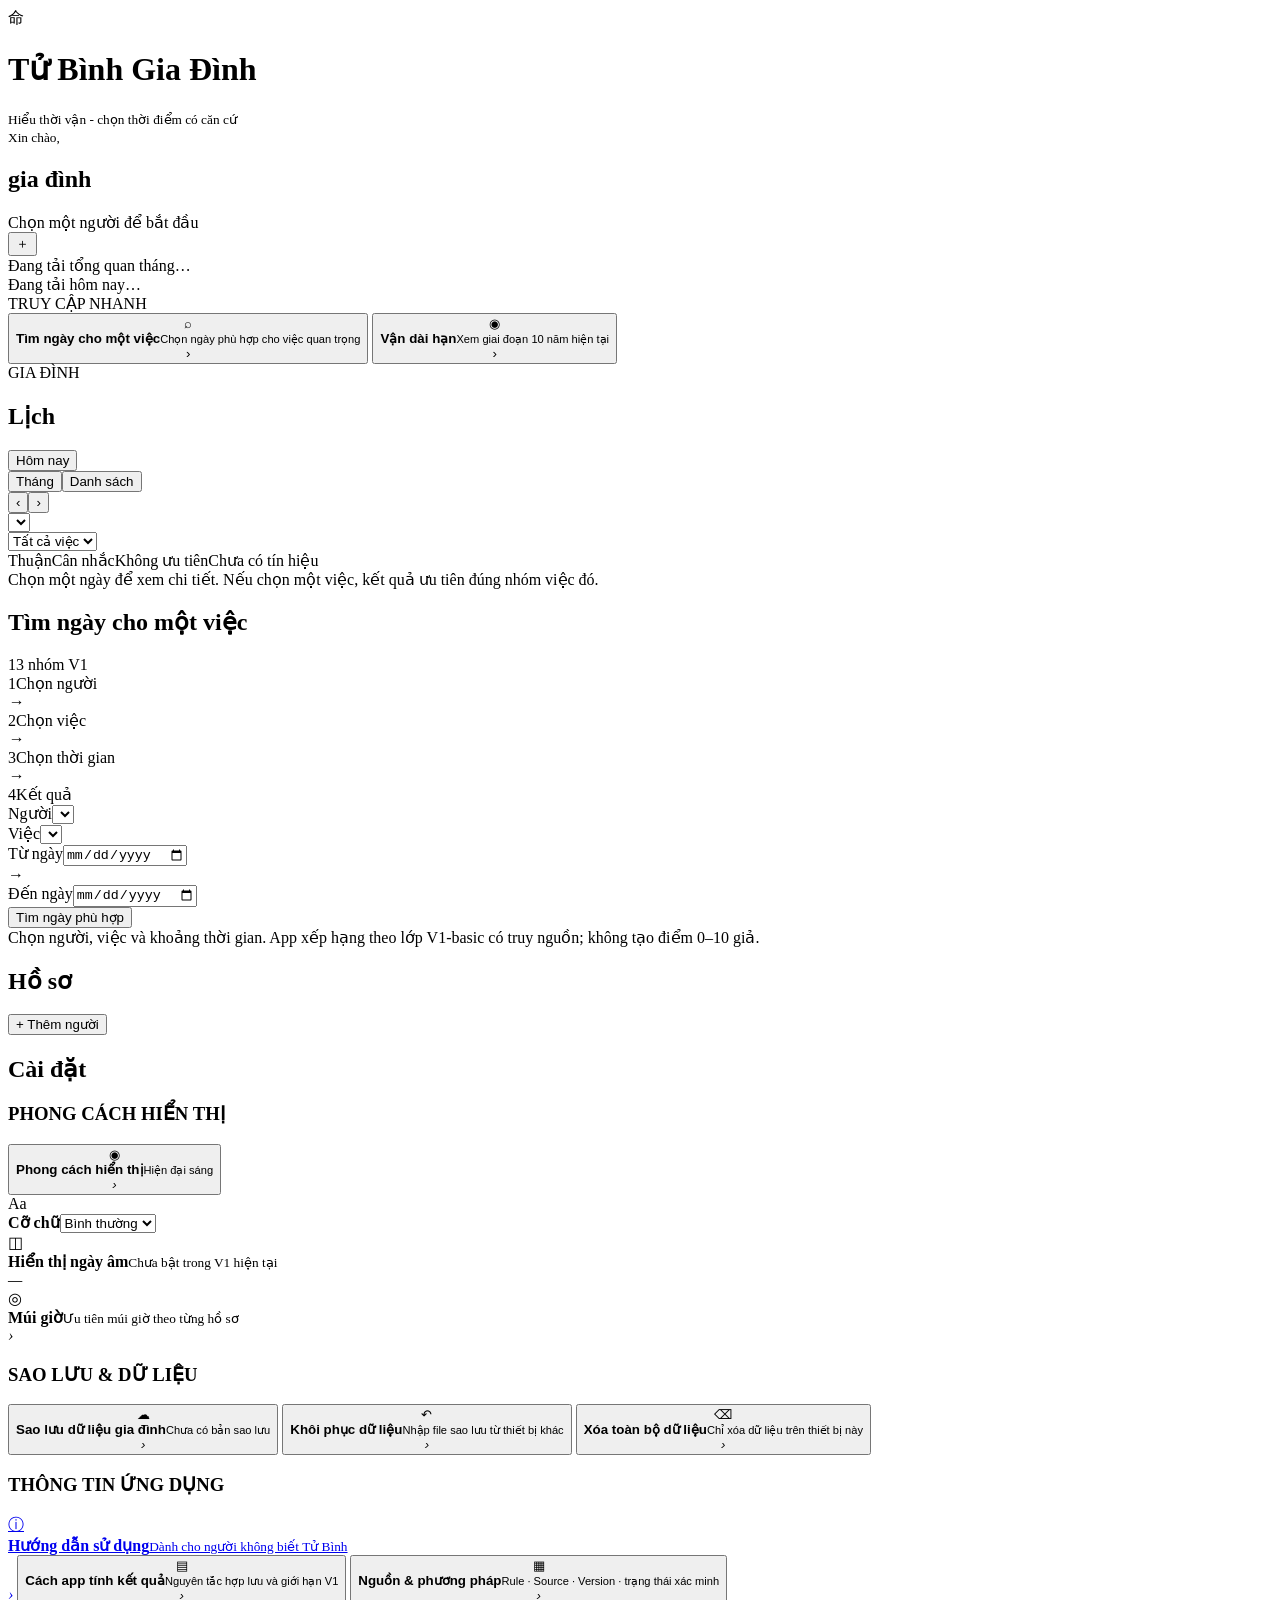
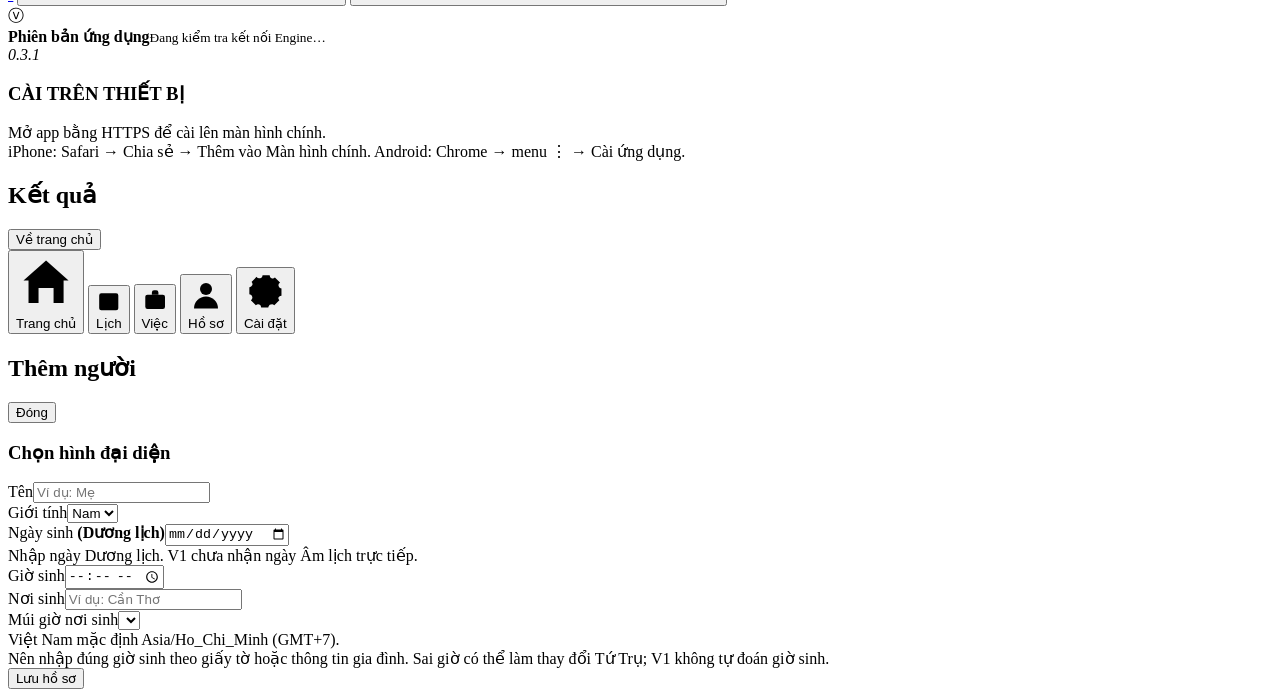
==== giao_dien/index.html @ 6bf53f53 "0.3.1 Meaningful Decision Layer" ====
<!doctype html>
<html lang="vi">
<head>
  <meta charset="utf-8">
  <meta name="viewport" content="width=device-width,initial-scale=1,viewport-fit=cover">
  <meta name="theme-color" content="#0f766e">
  <meta name="apple-mobile-web-app-capable" content="yes">
  <meta name="apple-mobile-web-app-status-bar-style" content="default">
  <meta name="apple-mobile-web-app-title" content="Tử Bình Gia Đình">
  <title>Tử Bình Gia Đình - V1</title>
  <link rel="manifest" href="/manifest.webmanifest">
  <link rel="apple-touch-icon" href="/icon-192.png">
  <link rel="stylesheet" href="/static/app.css?v=0.3.1">
</head>
<body>
<div class="app">
<header class="topbar"><div class="brand"><div class="brand-mark">命</div><div><h1>Tử Bình Gia Đình</h1><small>Hiểu thời vận - chọn thời điểm có căn cứ</small></div></div></header>
<main>

<!-- 1. TRANG CHỦ — Bố cục B đã chốt -->
<section id="screen-home" class="screen active home-b">
  <div class="home-welcome">
    <div id="home-avatar" class="home-avatar"></div>
    <div class="grow"><small>Xin chào,</small><h2 id="home-title">gia đình</h2><div id="home-cycle" class="home-cycle">Chọn một người để bắt đầu</div></div>
    <button class="icon-btn" aria-label="Thêm người" onclick="openAddProfile()">＋</button>
  </div>

  <div id="home-month-summary" class="home-summary-card month-card loading-card">Đang tải tổng quan tháng…</div>
  <div id="home-today-summary" class="home-today-card loading-card">Đang tải hôm nay…</div>

  <div class="quick-section">
    <div class="section-mini-title">TRUY CẬP NHANH</div>
    <div class="quick-grid">
      <button class="quick-card" onclick="navTo('work')"><span class="quick-icon">⌕</span><div><b>Tìm ngày cho một việc</b><small>Chọn ngày phù hợp cho việc quan trọng</small></div><span>›</span></button>
      <button class="quick-card" onclick="openQuestion('long')"><span class="quick-icon">◉</span><div><b>Vận dài hạn</b><small>Xem giai đoạn 10 năm hiện tại</small></div><span>›</span></button>
    </div>
  </div>

  <div class="family-strip-card"><div class="section-mini-title">GIA ĐÌNH</div><div id="home-family-strip" class="family-strip"></div></div>
  <div id="status-banner" class="home-trust"></div>
</section>

<!-- 4. LỊCH — Bố cục B đã chốt -->
<section id="screen-calendar" class="screen calendar-b">
  <div class="section-title"><h2>Lịch</h2><button class="btn secondary small" onclick="goTodayCalendar()">Hôm nay</button></div>
  <div class="card calendar-shell">
    <div class="calendar-view-tabs"><button id="cal-tab-month" class="active" onclick="setCalendarView('month')">Tháng</button><button id="cal-tab-list" onclick="setCalendarView('list')">Danh sách</button></div>
    <div class="calendar-head"><button class="plain-arrow" onclick="moveMonth(-1)">‹</button><b id="cal-title"></b><button class="plain-arrow" onclick="moveMonth(1)">›</button></div>
    <div class="calendar-filters compact">
      <div><select id="calendar-profile" onchange="selectProfileFrom('calendar-profile')"></select></div>
      <div><select id="calendar-work" onchange="renderCalendar()"><option value="">Tất cả việc</option></select></div>
    </div>
    <div id="calendar-month-view">
      <div class="calendar-grid" id="calendar-grid"></div>
      <div class="calendar-legend"><span><i class="dot good"></i>Thuận</span><span><i class="dot warn"></i>Cân nhắc</span><span><i class="dot bad"></i>Không ưu tiên</span><span><i class="dot neutral"></i>Chưa có tín hiệu</span></div>
    </div>
    <div id="calendar-list-view" class="calendar-list-view" hidden></div>
  </div>
  <div id="calendar-detail" class="card calendar-detail-b"><div class="muted">Chọn một ngày để xem chi tiết. Nếu chọn một việc, kết quả ưu tiên đúng nhóm việc đó.</div></div>
</section>

<!-- 5. TÌM NGÀY — Bố cục B đã chốt -->
<section id="screen-work" class="screen work-b">
  <div class="section-title"><h2>Tìm ngày cho một việc</h2><span class="pill">13 nhóm V1</span></div>
  <div class="work-stepper"><div class="done"><span>1</span>Chọn người</div><i>→</i><div class="done"><span>2</span>Chọn việc</div><i>→</i><div class="done"><span>3</span>Chọn thời gian</div><i>→</i><div><span>4</span>Kết quả</div></div>
  <div class="card work-search-card">
    <div class="work-inline"><div><label>Người</label><select id="work-profile" onchange="selectProfileFrom('work-profile')"></select></div><div><label>Việc</label><select id="work-type"></select></div></div>
    <div class="work-range"><div><label>Từ ngày</label><input id="work-from" type="date"></div><span>→</span><div><label>Đến ngày</label><input id="work-to" type="date"></div></div>
    <button class="btn full-btn" onclick="findDates()">Tìm ngày phù hợp</button>
  </div>
  <div id="work-result"><div class="soft-note">Chọn người, việc và khoảng thời gian. App xếp hạng theo lớp V1-basic có truy nguồn; không tạo điểm 0–10 giả.</div></div>
</section>

<!-- 6. HỒ SƠ — Bố cục A đã chốt -->
<section id="screen-profile" class="screen profile-a">
  <div class="section-title"><h2>Hồ sơ</h2><button class="btn" onclick="openAddProfile()">+ Thêm người</button></div>
  <div id="profile-list" class="profile-family-tabs"></div>
  <div id="profile-insight"></div>
</section>

<!-- 7. CÀI ĐẶT — Bố cục A đã chốt -->
<section id="screen-settings" class="screen settings-a">
  <div class="section-title"><h2>Cài đặt</h2></div>
  <div class="settings-group">
    <h3>PHONG CÁCH HIỂN THỊ</h3>
    <button class="settings-row" onclick="toggleThemePanel()"><span>◉</span><div><b>Phong cách hiển thị</b><small id="theme-current">Hiện đại sáng</small></div><em>›</em></button>
    <div id="theme-panel" class="theme-panel" hidden><div class="theme-grid" id="theme-grid"></div><p class="muted">Đổi phong cách chỉ thay giao diện, không thay dữ liệu hay kết quả.</p></div>
    <div class="settings-row static"><span>Aa</span><div><b>Cỡ chữ</b><select id="font-size" onchange="saveSettings()"><option value="normal">Bình thường</option><option value="large">Lớn</option></select></div></div>
    <div class="settings-row static disabled"><span>◫</span><div><b>Hiển thị ngày âm</b><small>Chưa bật trong V1 hiện tại</small></div><em>—</em></div>
    <div class="settings-row static"><span>◎</span><div><b>Múi giờ</b><small>Ưu tiên múi giờ theo từng hồ sơ</small></div><em>›</em></div>
  </div>

  <div class="settings-group">
    <h3>SAO LƯU & DỮ LIỆU</h3>
    <button class="settings-row" onclick="exportBackup()"><span>☁</span><div><b>Sao lưu dữ liệu gia đình</b><small id="backup-state">Chưa có bản sao lưu</small></div><em>›</em></button>
    <button class="settings-row" onclick="chooseRestoreFile()"><span>↶</span><div><b>Khôi phục dữ liệu</b><small>Nhập file sao lưu từ thiết bị khác</small></div><em>›</em></button>
    <input id="restore-file" type="file" accept="application/json,.json" style="display:none" onchange="restoreBackup(this)">
    <button class="settings-row danger-row" onclick="deleteAllLocal()"><span>⌫</span><div><b>Xóa toàn bộ dữ liệu</b><small>Chỉ xóa dữ liệu trên thiết bị này</small></div><em>›</em></button>
  </div>

  <div class="settings-group">
    <h3>THÔNG TIN ỨNG DỤNG</h3>
    <a class="settings-row" href="/huong-dan.html"><span>ⓘ</span><div><b>Hướng dẫn sử dụng</b><small>Dành cho người không biết Tử Bình</small></div><em>›</em></a>
    <button class="settings-row" onclick="alert('Kết quả luôn đi từ dữ kiện → quan hệ → quy tắc quyết định; phần chưa đủ căn cứ sẽ không được tự kết luận.')"><span>▤</span><div><b>Cách app tính kết quả</b><small>Nguyên tắc hợp lưu và giới hạn V1</small></div><em>›</em></button>
    <button class="settings-row" onclick="alert('Nguồn và trạng thái quy tắc được hiển thị ở tầng Tại sao? / Xem chuyên sâu của từng kết quả.')"><span>▦</span><div><b>Nguồn & phương pháp</b><small>Rule · Source · Version · trạng thái xác minh</small></div><em>›</em></button>
    <div class="settings-row static"><span>ⓥ</span><div><b>Phiên bản ứng dụng</b><small id="connection-state">Đang kiểm tra kết nối Engine…</small></div><em>0.3.1</em></div>
  </div>

  <div class="settings-group install-group"><h3>CÀI TRÊN THIẾT BỊ</h3><div id="install-state" class="muted">Mở app bằng HTTPS để cài lên màn hình chính.</div><button id="install-button" class="btn full-btn" style="display:none" onclick="installPWA()">Cài ứng dụng</button><div class="soft-note">iPhone: Safari → Chia sẻ → Thêm vào Màn hình chính. Android: Chrome → menu ⋮ → Cài ứng dụng.</div></div>
</section>

<!-- 2 + 3 + Vận dài hạn dùng màn kết quả riêng -->
<section id="screen-result" class="screen"><div class="section-title result-screen-title"><h2 id="result-title">Kết quả</h2><button class="btn secondary small" onclick="navTo('home')">Về trang chủ</button></div><div id="result-body"></div></section>
</main>

<nav class="bottom-nav"><div class="inner">
<button class="nav-btn active" data-nav="home" onclick="navTo('home')"><span class="nicon"><svg viewBox="0 0 24 24"><path d="m3 11 9-8 9 8"/><path d="M5 10v10h14V10M9 20v-6h6v6"/></svg></span>Trang chủ</button>
<button class="nav-btn" data-nav="calendar" onclick="navTo('calendar')"><span class="nicon"><svg viewBox="0 0 24 24"><path d="M6 2v3M18 2v3M3 9h18M5 5h14a2 2 0 0 1 2 2v12a2 2 0 0 1-2 2H5a2 2 0 0 1-2-2V7a2 2 0 0 1 2-2Z"/></svg></span>Lịch</button>
<button class="nav-btn" data-nav="work" onclick="navTo('work')"><span class="nicon"><svg viewBox="0 0 24 24"><rect x="3" y="7" width="18" height="13" rx="2"/><path d="M9 7V5a2 2 0 0 1 2-2h2a2 2 0 0 1 2 2v2M3 12h18"/></svg></span>Việc</button>
<button class="nav-btn" data-nav="profile" onclick="navTo('profile')"><span class="nicon"><svg viewBox="0 0 24 24"><circle cx="12" cy="8" r="4"/><path d="M4 21a8 8 0 0 1 16 0"/></svg></span>Hồ sơ</button>
<button class="nav-btn" data-nav="settings" onclick="navTo('settings')"><span class="nicon"><svg viewBox="0 0 24 24"><circle cx="12" cy="12" r="3"/><path d="M19.4 15a1.7 1.7 0 0 0 .34 1.88l.06.06-2.83 2.83-.06-.06A1.7 1.7 0 0 0 15 19.4a1.7 1.7 0 0 0-1 .6 1.7 1.7 0 0 0-.4 1.1V21h-4v-.09A1.7 1.7 0 0 0 8.6 19.4a1.7 1.7 0 0 0-1.88.34l-.06.06-2.83-2.83.06-.06A1.7 1.7 0 0 0 4.6 15a1.7 1.7 0 0 0-.6-1 1.7 1.7 0 0 0-1.1-.4H3v-4h.09A1.7 1.7 0 0 0 4.6 8.6a1.7 1.7 0 0 0-.34-1.88l-.06-.06 2.83-2.83.06.06A1.7 1.7 0 0 0 9 4.6a1.7 1.7 0 0 0 1-.6 1.7 1.7 0 0 0 .4-1.1V3h4v.09A1.7 1.7 0 0 0 15.4 4.6a1.7 1.7 0 0 0 1.88-.34l.06-.06 2.83 2.83-.06.06A1.7 1.7 0 0 0 19.4 9c.1.37.31.7.6 1 .3.26.68.4 1.1.4H21v4h-.09c-.42 0-.8.14-1.1.4-.29.3-.5.63-.6 1Z"/></svg></span>Cài đặt</button>
</div></nav>
</div>

<div id="profile-modal" class="modal"><div class="modal-box"><div class="section-title"><h2 id="profile-form-title">Thêm người</h2><button class="btn secondary small" onclick="closeProfileModal()">Đóng</button></div><div id="avatar-area"><h3>Chọn hình đại diện</h3><div class="avatar-grid" id="avatar-grid"></div></div><div class="form-grid" style="margin-top:14px"><div class="full"><label>Tên</label><input id="p-name" placeholder="Ví dụ: Mẹ"></div><div><label>Giới tính</label><select id="p-gender"><option value="NAM">Nam</option><option value="NU">Nữ</option></select></div><div><label>Ngày sinh <b>(Dương lịch)</b></label><input id="p-date" type="date"><div class="muted form-help">Nhập ngày Dương lịch. V1 chưa nhận ngày Âm lịch trực tiếp.</div></div><div><label>Giờ sinh</label><input id="p-time" type="time"></div><div><label>Nơi sinh</label><input id="p-place" placeholder="Ví dụ: Cần Thơ"></div><div class="full"><label>Múi giờ nơi sinh</label><select id="p-timezone"></select><div class="muted form-help">Việt Nam mặc định Asia/Ho_Chi_Minh (GMT+7).</div></div></div><div class="notice">Nên nhập đúng giờ sinh theo giấy tờ hoặc thông tin gia đình. Sai giờ có thể làm thay đổi Tứ Trụ; V1 không tự đoán giờ sinh.</div><div id="profile-error" class="form-error"></div><button class="btn full-btn" onclick="saveProfile()">Lưu hồ sơ</button></div></div>
<script src="/static/app.js?v=0.3.1"></script>
</body></html>
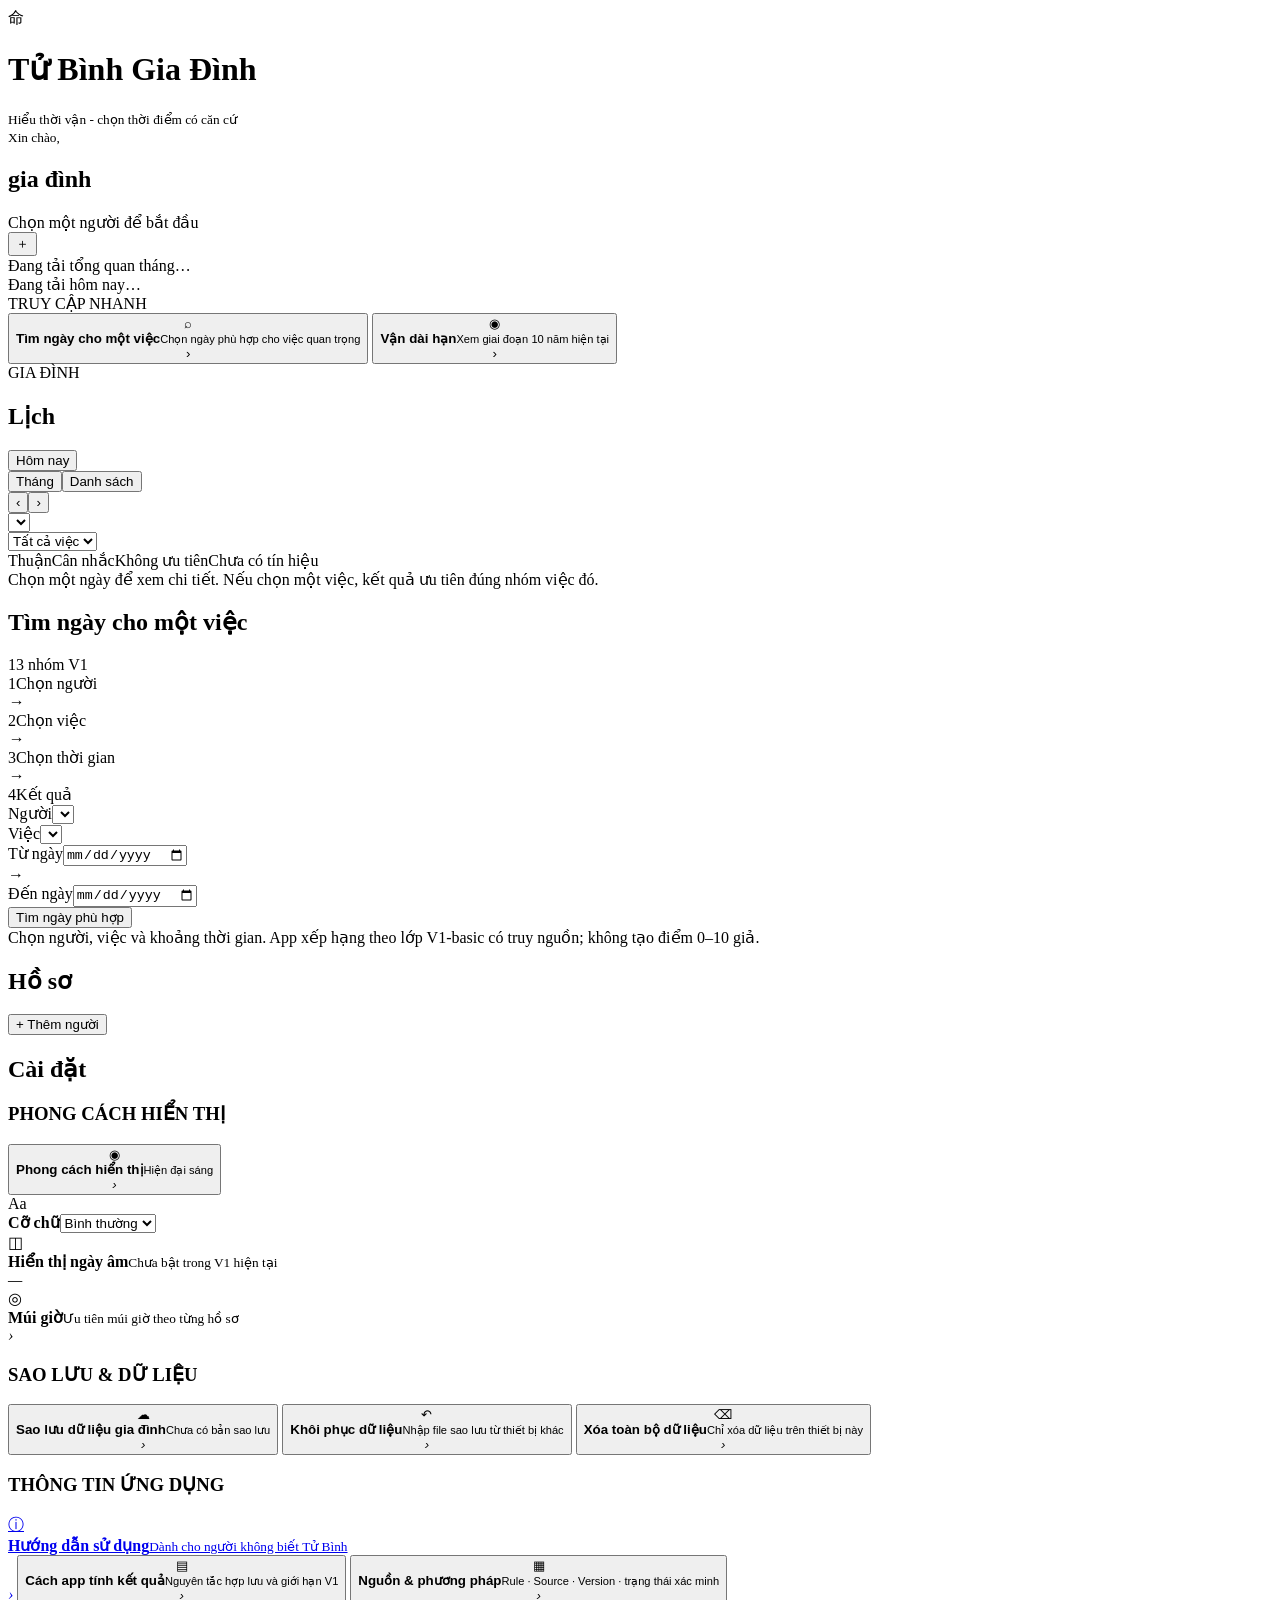
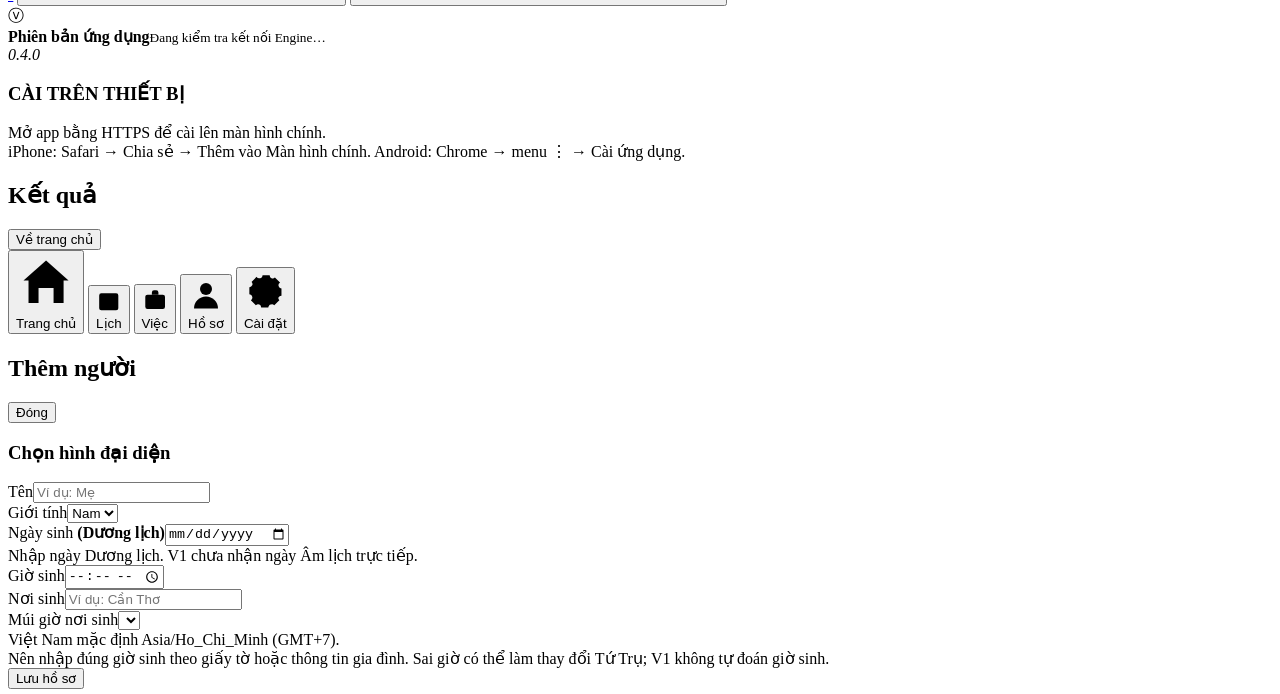
==== commit aeef996a: "0.3.1 Meaningful Decision Layer" ====
--- a/giao_dien/index.html
+++ b/giao_dien/index.html
@@ -10,7 +10,7 @@
   <title>Tử Bình Gia Đình - V1</title>
   <link rel="manifest" href="/manifest.webmanifest">
   <link rel="apple-touch-icon" href="/icon-192.png">
-  <link rel="stylesheet" href="/static/app.css?v=0.3.1">
+  <link rel="stylesheet" href="/static/app.css?v=0.4.0">
 </head>
 <body>
 <div class="app">
@@ -103,7 +103,7 @@
     <a class="settings-row" href="/huong-dan.html"><span>ⓘ</span><div><b>Hướng dẫn sử dụng</b><small>Dành cho người không biết Tử Bình</small></div><em>›</em></a>
     <button class="settings-row" onclick="alert('Kết quả luôn đi từ dữ kiện → quan hệ → quy tắc quyết định; phần chưa đủ căn cứ sẽ không được tự kết luận.')"><span>▤</span><div><b>Cách app tính kết quả</b><small>Nguyên tắc hợp lưu và giới hạn V1</small></div><em>›</em></button>
     <button class="settings-row" onclick="alert('Nguồn và trạng thái quy tắc được hiển thị ở tầng Tại sao? / Xem chuyên sâu của từng kết quả.')"><span>▦</span><div><b>Nguồn & phương pháp</b><small>Rule · Source · Version · trạng thái xác minh</small></div><em>›</em></button>
-    <div class="settings-row static"><span>ⓥ</span><div><b>Phiên bản ứng dụng</b><small id="connection-state">Đang kiểm tra kết nối Engine…</small></div><em>0.3.1</em></div>
+    <div class="settings-row static"><span>ⓥ</span><div><b>Phiên bản ứng dụng</b><small id="connection-state">Đang kiểm tra kết nối Engine…</small></div><em>0.4.0</em></div>
   </div>
 
   <div class="settings-group install-group"><h3>CÀI TRÊN THIẾT BỊ</h3><div id="install-state" class="muted">Mở app bằng HTTPS để cài lên màn hình chính.</div><button id="install-button" class="btn full-btn" style="display:none" onclick="installPWA()">Cài ứng dụng</button><div class="soft-note">iPhone: Safari → Chia sẻ → Thêm vào Màn hình chính. Android: Chrome → menu ⋮ → Cài ứng dụng.</div></div>
@@ -123,5 +123,5 @@
 </div>
 
 <div id="profile-modal" class="modal"><div class="modal-box"><div class="section-title"><h2 id="profile-form-title">Thêm người</h2><button class="btn secondary small" onclick="closeProfileModal()">Đóng</button></div><div id="avatar-area"><h3>Chọn hình đại diện</h3><div class="avatar-grid" id="avatar-grid"></div></div><div class="form-grid" style="margin-top:14px"><div class="full"><label>Tên</label><input id="p-name" placeholder="Ví dụ: Mẹ"></div><div><label>Giới tính</label><select id="p-gender"><option value="NAM">Nam</option><option value="NU">Nữ</option></select></div><div><label>Ngày sinh <b>(Dương lịch)</b></label><input id="p-date" type="date"><div class="muted form-help">Nhập ngày Dương lịch. V1 chưa nhận ngày Âm lịch trực tiếp.</div></div><div><label>Giờ sinh</label><input id="p-time" type="time"></div><div><label>Nơi sinh</label><input id="p-place" placeholder="Ví dụ: Cần Thơ"></div><div class="full"><label>Múi giờ nơi sinh</label><select id="p-timezone"></select><div class="muted form-help">Việt Nam mặc định Asia/Ho_Chi_Minh (GMT+7).</div></div></div><div class="notice">Nên nhập đúng giờ sinh theo giấy tờ hoặc thông tin gia đình. Sai giờ có thể làm thay đổi Tứ Trụ; V1 không tự đoán giờ sinh.</div><div id="profile-error" class="form-error"></div><button class="btn full-btn" onclick="saveProfile()">Lưu hồ sơ</button></div></div>
-<script src="/static/app.js?v=0.3.1"></script>
+<script src="/static/app.js?v=0.4.0"></script>
 </body></html>
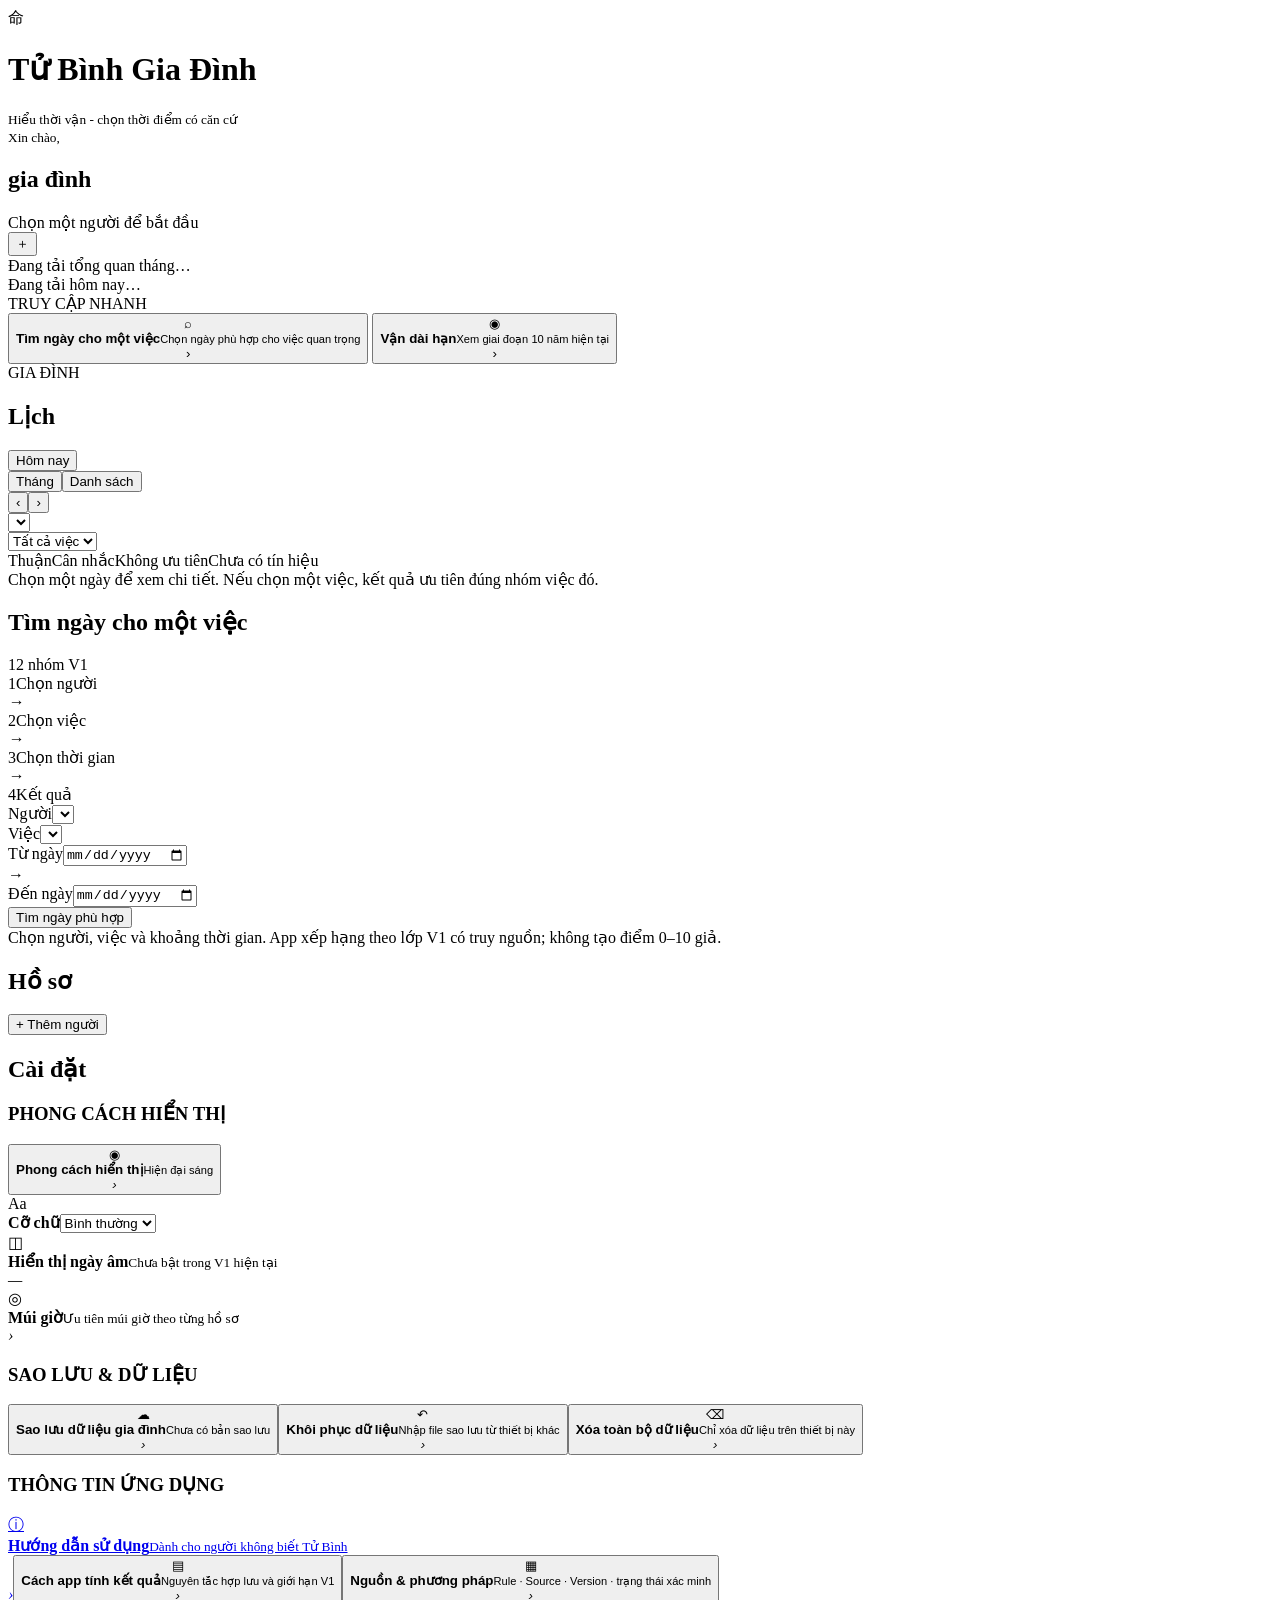
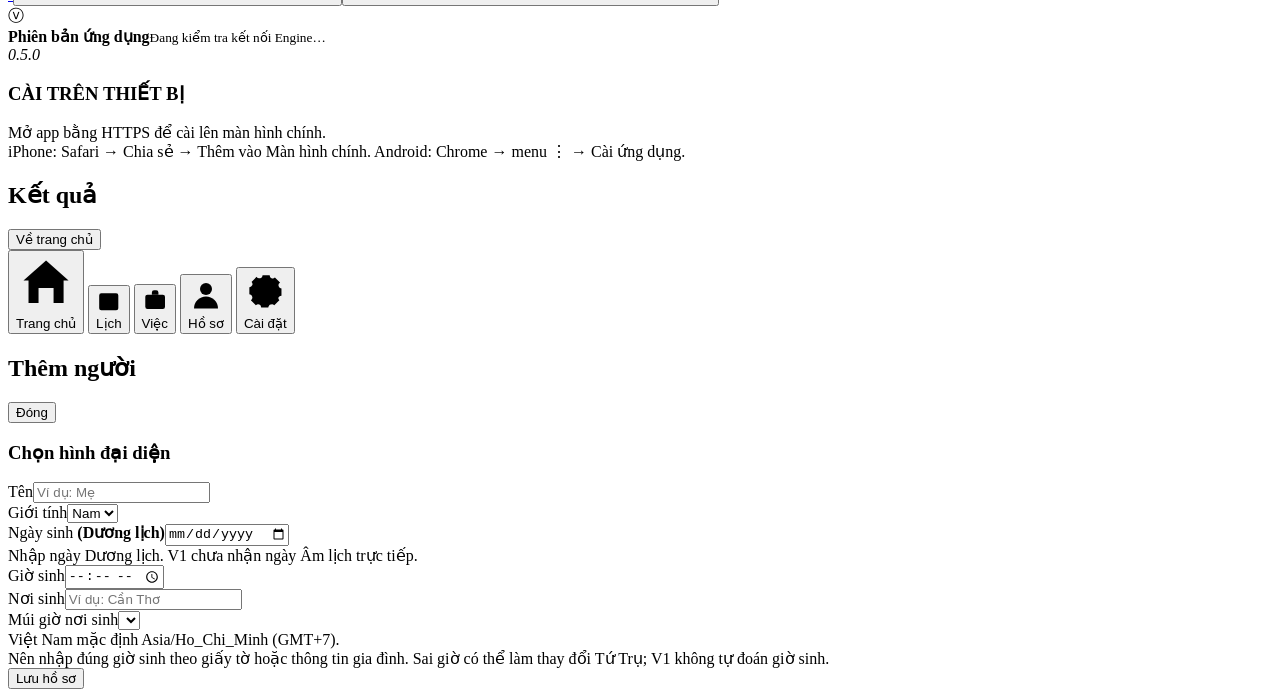
==== commit 3506047f: "release: prepare 0.5.0 ZPZQ fusion candidate" ====
--- a/giao_dien/index.html
+++ b/giao_dien/index.html
@@ -10,109 +10,50 @@
   <title>Tử Bình Gia Đình - V1</title>
   <link rel="manifest" href="/manifest.webmanifest">
   <link rel="apple-touch-icon" href="/icon-192.png">
-  <link rel="stylesheet" href="/static/app.css?v=0.4.0">
+  <link rel="stylesheet" href="/static/app.css?v=0.5.0">
 </head>
 <body>
 <div class="app">
 <header class="topbar"><div class="brand"><div class="brand-mark">命</div><div><h1>Tử Bình Gia Đình</h1><small>Hiểu thời vận - chọn thời điểm có căn cứ</small></div></div></header>
 <main>
-
-<!-- 1. TRANG CHỦ — Bố cục B đã chốt -->
 <section id="screen-home" class="screen active home-b">
-  <div class="home-welcome">
-    <div id="home-avatar" class="home-avatar"></div>
-    <div class="grow"><small>Xin chào,</small><h2 id="home-title">gia đình</h2><div id="home-cycle" class="home-cycle">Chọn một người để bắt đầu</div></div>
-    <button class="icon-btn" aria-label="Thêm người" onclick="openAddProfile()">＋</button>
-  </div>
-
+  <div class="home-welcome"><div id="home-avatar" class="home-avatar"></div><div class="grow"><small>Xin chào,</small><h2 id="home-title">gia đình</h2><div id="home-cycle" class="home-cycle">Chọn một người để bắt đầu</div></div><button class="icon-btn" aria-label="Thêm người" onclick="openAddProfile()">＋</button></div>
   <div id="home-month-summary" class="home-summary-card month-card loading-card">Đang tải tổng quan tháng…</div>
   <div id="home-today-summary" class="home-today-card loading-card">Đang tải hôm nay…</div>
-
-  <div class="quick-section">
-    <div class="section-mini-title">TRUY CẬP NHANH</div>
-    <div class="quick-grid">
-      <button class="quick-card" onclick="navTo('work')"><span class="quick-icon">⌕</span><div><b>Tìm ngày cho một việc</b><small>Chọn ngày phù hợp cho việc quan trọng</small></div><span>›</span></button>
-      <button class="quick-card" onclick="openQuestion('long')"><span class="quick-icon">◉</span><div><b>Vận dài hạn</b><small>Xem giai đoạn 10 năm hiện tại</small></div><span>›</span></button>
-    </div>
-  </div>
-
+  <div class="quick-section"><div class="section-mini-title">TRUY CẬP NHANH</div><div class="quick-grid">
+    <button class="quick-card" onclick="navTo('work')"><span class="quick-icon">⌕</span><div><b>Tìm ngày cho một việc</b><small>Chọn ngày phù hợp cho việc quan trọng</small></div><span>›</span></button>
+    <button class="quick-card" onclick="openQuestion('long')"><span class="quick-icon">◉</span><div><b>Vận dài hạn</b><small>Xem giai đoạn 10 năm hiện tại</small></div><span>›</span></button>
+  </div></div>
   <div class="family-strip-card"><div class="section-mini-title">GIA ĐÌNH</div><div id="home-family-strip" class="family-strip"></div></div>
   <div id="status-banner" class="home-trust"></div>
 </section>
-
-<!-- 4. LỊCH — Bố cục B đã chốt -->
 <section id="screen-calendar" class="screen calendar-b">
   <div class="section-title"><h2>Lịch</h2><button class="btn secondary small" onclick="goTodayCalendar()">Hôm nay</button></div>
   <div class="card calendar-shell">
     <div class="calendar-view-tabs"><button id="cal-tab-month" class="active" onclick="setCalendarView('month')">Tháng</button><button id="cal-tab-list" onclick="setCalendarView('list')">Danh sách</button></div>
     <div class="calendar-head"><button class="plain-arrow" onclick="moveMonth(-1)">‹</button><b id="cal-title"></b><button class="plain-arrow" onclick="moveMonth(1)">›</button></div>
-    <div class="calendar-filters compact">
-      <div><select id="calendar-profile" onchange="selectProfileFrom('calendar-profile')"></select></div>
-      <div><select id="calendar-work" onchange="renderCalendar()"><option value="">Tất cả việc</option></select></div>
-    </div>
-    <div id="calendar-month-view">
-      <div class="calendar-grid" id="calendar-grid"></div>
-      <div class="calendar-legend"><span><i class="dot good"></i>Thuận</span><span><i class="dot warn"></i>Cân nhắc</span><span><i class="dot bad"></i>Không ưu tiên</span><span><i class="dot neutral"></i>Chưa có tín hiệu</span></div>
-    </div>
+    <div class="calendar-filters compact"><div><select id="calendar-profile" onchange="selectProfileFrom('calendar-profile')"></select></div><div><select id="calendar-work" onchange="renderCalendar()"><option value="">Tất cả việc</option></select></div></div>
+    <div id="calendar-month-view"><div class="calendar-grid" id="calendar-grid"></div><div class="calendar-legend"><span><i class="dot good"></i>Thuận</span><span><i class="dot warn"></i>Cân nhắc</span><span><i class="dot bad"></i>Không ưu tiên</span><span><i class="dot neutral"></i>Chưa có tín hiệu</span></div></div>
     <div id="calendar-list-view" class="calendar-list-view" hidden></div>
   </div>
   <div id="calendar-detail" class="card calendar-detail-b"><div class="muted">Chọn một ngày để xem chi tiết. Nếu chọn một việc, kết quả ưu tiên đúng nhóm việc đó.</div></div>
 </section>
-
-<!-- 5. TÌM NGÀY — Bố cục B đã chốt -->
 <section id="screen-work" class="screen work-b">
-  <div class="section-title"><h2>Tìm ngày cho một việc</h2><span class="pill">13 nhóm V1</span></div>
+  <div class="section-title"><h2>Tìm ngày cho một việc</h2><span class="pill">12 nhóm V1</span></div>
   <div class="work-stepper"><div class="done"><span>1</span>Chọn người</div><i>→</i><div class="done"><span>2</span>Chọn việc</div><i>→</i><div class="done"><span>3</span>Chọn thời gian</div><i>→</i><div><span>4</span>Kết quả</div></div>
-  <div class="card work-search-card">
-    <div class="work-inline"><div><label>Người</label><select id="work-profile" onchange="selectProfileFrom('work-profile')"></select></div><div><label>Việc</label><select id="work-type"></select></div></div>
-    <div class="work-range"><div><label>Từ ngày</label><input id="work-from" type="date"></div><span>→</span><div><label>Đến ngày</label><input id="work-to" type="date"></div></div>
-    <button class="btn full-btn" onclick="findDates()">Tìm ngày phù hợp</button>
-  </div>
-  <div id="work-result"><div class="soft-note">Chọn người, việc và khoảng thời gian. App xếp hạng theo lớp V1-basic có truy nguồn; không tạo điểm 0–10 giả.</div></div>
+  <div class="card work-search-card"><div class="work-inline"><div><label>Người</label><select id="work-profile" onchange="selectProfileFrom('work-profile')"></select></div><div><label>Việc</label><select id="work-type"></select></div></div><div class="work-range"><div><label>Từ ngày</label><input id="work-from" type="date"></div><span>→</span><div><label>Đến ngày</label><input id="work-to" type="date"></div></div><button class="btn full-btn" onclick="findDates()">Tìm ngày phù hợp</button></div>
+  <div id="work-result"><div class="soft-note">Chọn người, việc và khoảng thời gian. App xếp hạng theo lớp V1 có truy nguồn; không tạo điểm 0–10 giả.</div></div>
 </section>
-
-<!-- 6. HỒ SƠ — Bố cục A đã chốt -->
-<section id="screen-profile" class="screen profile-a">
-  <div class="section-title"><h2>Hồ sơ</h2><button class="btn" onclick="openAddProfile()">+ Thêm người</button></div>
-  <div id="profile-list" class="profile-family-tabs"></div>
-  <div id="profile-insight"></div>
-</section>
-
-<!-- 7. CÀI ĐẶT — Bố cục A đã chốt -->
+<section id="screen-profile" class="screen profile-a"><div class="section-title"><h2>Hồ sơ</h2><button class="btn" onclick="openAddProfile()">+ Thêm người</button></div><div id="profile-list" class="profile-family-tabs"></div><div id="profile-insight"></div></section>
 <section id="screen-settings" class="screen settings-a">
   <div class="section-title"><h2>Cài đặt</h2></div>
-  <div class="settings-group">
-    <h3>PHONG CÁCH HIỂN THỊ</h3>
-    <button class="settings-row" onclick="toggleThemePanel()"><span>◉</span><div><b>Phong cách hiển thị</b><small id="theme-current">Hiện đại sáng</small></div><em>›</em></button>
-    <div id="theme-panel" class="theme-panel" hidden><div class="theme-grid" id="theme-grid"></div><p class="muted">Đổi phong cách chỉ thay giao diện, không thay dữ liệu hay kết quả.</p></div>
-    <div class="settings-row static"><span>Aa</span><div><b>Cỡ chữ</b><select id="font-size" onchange="saveSettings()"><option value="normal">Bình thường</option><option value="large">Lớn</option></select></div></div>
-    <div class="settings-row static disabled"><span>◫</span><div><b>Hiển thị ngày âm</b><small>Chưa bật trong V1 hiện tại</small></div><em>—</em></div>
-    <div class="settings-row static"><span>◎</span><div><b>Múi giờ</b><small>Ưu tiên múi giờ theo từng hồ sơ</small></div><em>›</em></div>
-  </div>
-
-  <div class="settings-group">
-    <h3>SAO LƯU & DỮ LIỆU</h3>
-    <button class="settings-row" onclick="exportBackup()"><span>☁</span><div><b>Sao lưu dữ liệu gia đình</b><small id="backup-state">Chưa có bản sao lưu</small></div><em>›</em></button>
-    <button class="settings-row" onclick="chooseRestoreFile()"><span>↶</span><div><b>Khôi phục dữ liệu</b><small>Nhập file sao lưu từ thiết bị khác</small></div><em>›</em></button>
-    <input id="restore-file" type="file" accept="application/json,.json" style="display:none" onchange="restoreBackup(this)">
-    <button class="settings-row danger-row" onclick="deleteAllLocal()"><span>⌫</span><div><b>Xóa toàn bộ dữ liệu</b><small>Chỉ xóa dữ liệu trên thiết bị này</small></div><em>›</em></button>
-  </div>
-
-  <div class="settings-group">
-    <h3>THÔNG TIN ỨNG DỤNG</h3>
-    <a class="settings-row" href="/huong-dan.html"><span>ⓘ</span><div><b>Hướng dẫn sử dụng</b><small>Dành cho người không biết Tử Bình</small></div><em>›</em></a>
-    <button class="settings-row" onclick="alert('Kết quả luôn đi từ dữ kiện → quan hệ → quy tắc quyết định; phần chưa đủ căn cứ sẽ không được tự kết luận.')"><span>▤</span><div><b>Cách app tính kết quả</b><small>Nguyên tắc hợp lưu và giới hạn V1</small></div><em>›</em></button>
-    <button class="settings-row" onclick="alert('Nguồn và trạng thái quy tắc được hiển thị ở tầng Tại sao? / Xem chuyên sâu của từng kết quả.')"><span>▦</span><div><b>Nguồn & phương pháp</b><small>Rule · Source · Version · trạng thái xác minh</small></div><em>›</em></button>
-    <div class="settings-row static"><span>ⓥ</span><div><b>Phiên bản ứng dụng</b><small id="connection-state">Đang kiểm tra kết nối Engine…</small></div><em>0.4.0</em></div>
-  </div>
-
+  <div class="settings-group"><h3>PHONG CÁCH HIỂN THỊ</h3><button class="settings-row" onclick="toggleThemePanel()"><span>◉</span><div><b>Phong cách hiển thị</b><small id="theme-current">Hiện đại sáng</small></div><em>›</em></button><div id="theme-panel" class="theme-panel" hidden><div class="theme-grid" id="theme-grid"></div><p class="muted">Đổi phong cách chỉ thay giao diện, không thay dữ liệu hay kết quả.</p></div><div class="settings-row static"><span>Aa</span><div><b>Cỡ chữ</b><select id="font-size" onchange="saveSettings()"><option value="normal">Bình thường</option><option value="large">Lớn</option></select></div></div><div class="settings-row static disabled"><span>◫</span><div><b>Hiển thị ngày âm</b><small>Chưa bật trong V1 hiện tại</small></div><em>—</em></div><div class="settings-row static"><span>◎</span><div><b>Múi giờ</b><small>Ưu tiên múi giờ theo từng hồ sơ</small></div><em>›</em></div></div>
+  <div class="settings-group"><h3>SAO LƯU & DỮ LIỆU</h3><button class="settings-row" onclick="exportBackup()"><span>☁</span><div><b>Sao lưu dữ liệu gia đình</b><small id="backup-state">Chưa có bản sao lưu</small></div><em>›</em></button><button class="settings-row" onclick="chooseRestoreFile()"><span>↶</span><div><b>Khôi phục dữ liệu</b><small>Nhập file sao lưu từ thiết bị khác</small></div><em>›</em></button><input id="restore-file" type="file" accept="application/json,.json" style="display:none" onchange="restoreBackup(this)"><button class="settings-row danger-row" onclick="deleteAllLocal()"><span>⌫</span><div><b>Xóa toàn bộ dữ liệu</b><small>Chỉ xóa dữ liệu trên thiết bị này</small></div><em>›</em></button></div>
+  <div class="settings-group"><h3>THÔNG TIN ỨNG DỤNG</h3><a class="settings-row" href="/huong-dan.html"><span>ⓘ</span><div><b>Hướng dẫn sử dụng</b><small>Dành cho người không biết Tử Bình</small></div><em>›</em></a><button class="settings-row" onclick="alert('Kết quả luôn đi từ dữ kiện → quan hệ → quy tắc quyết định; phần chưa đủ căn cứ sẽ không được tự kết luận.')"><span>▤</span><div><b>Cách app tính kết quả</b><small>Nguyên tắc hợp lưu và giới hạn V1</small></div><em>›</em></button><button class="settings-row" onclick="alert('Nguồn và trạng thái quy tắc được hiển thị ở tầng Tại sao? / Xem chuyên sâu của từng kết quả.')"><span>▦</span><div><b>Nguồn & phương pháp</b><small>Rule · Source · Version · trạng thái xác minh</small></div><em>›</em></button><div class="settings-row static"><span>ⓥ</span><div><b>Phiên bản ứng dụng</b><small id="connection-state">Đang kiểm tra kết nối Engine…</small></div><em>0.5.0</em></div></div>
   <div class="settings-group install-group"><h3>CÀI TRÊN THIẾT BỊ</h3><div id="install-state" class="muted">Mở app bằng HTTPS để cài lên màn hình chính.</div><button id="install-button" class="btn full-btn" style="display:none" onclick="installPWA()">Cài ứng dụng</button><div class="soft-note">iPhone: Safari → Chia sẻ → Thêm vào Màn hình chính. Android: Chrome → menu ⋮ → Cài ứng dụng.</div></div>
 </section>
-
-<!-- 2 + 3 + Vận dài hạn dùng màn kết quả riêng -->
 <section id="screen-result" class="screen"><div class="section-title result-screen-title"><h2 id="result-title">Kết quả</h2><button class="btn secondary small" onclick="navTo('home')">Về trang chủ</button></div><div id="result-body"></div></section>
 </main>
-
 <nav class="bottom-nav"><div class="inner">
 <button class="nav-btn active" data-nav="home" onclick="navTo('home')"><span class="nicon"><svg viewBox="0 0 24 24"><path d="m3 11 9-8 9 8"/><path d="M5 10v10h14V10M9 20v-6h6v6"/></svg></span>Trang chủ</button>
 <button class="nav-btn" data-nav="calendar" onclick="navTo('calendar')"><span class="nicon"><svg viewBox="0 0 24 24"><path d="M6 2v3M18 2v3M3 9h18M5 5h14a2 2 0 0 1 2 2v12a2 2 0 0 1-2 2H5a2 2 0 0 1-2-2V7a2 2 0 0 1 2-2Z"/></svg></span>Lịch</button>
@@ -121,7 +62,6 @@
 <button class="nav-btn" data-nav="settings" onclick="navTo('settings')"><span class="nicon"><svg viewBox="0 0 24 24"><circle cx="12" cy="12" r="3"/><path d="M19.4 15a1.7 1.7 0 0 0 .34 1.88l.06.06-2.83 2.83-.06-.06A1.7 1.7 0 0 0 15 19.4a1.7 1.7 0 0 0-1 .6 1.7 1.7 0 0 0-.4 1.1V21h-4v-.09A1.7 1.7 0 0 0 8.6 19.4a1.7 1.7 0 0 0-1.88.34l-.06.06-2.83-2.83.06-.06A1.7 1.7 0 0 0 4.6 15a1.7 1.7 0 0 0-.6-1 1.7 1.7 0 0 0-1.1-.4H3v-4h.09A1.7 1.7 0 0 0 4.6 8.6a1.7 1.7 0 0 0-.34-1.88l-.06-.06 2.83-2.83.06.06A1.7 1.7 0 0 0 9 4.6a1.7 1.7 0 0 0 1-.6 1.7 1.7 0 0 0 .4-1.1V3h4v.09A1.7 1.7 0 0 0 15.4 4.6a1.7 1.7 0 0 0 1.88-.34l.06-.06 2.83 2.83-.06.06A1.7 1.7 0 0 0 19.4 9c.1.37.31.7.6 1 .3.26.68.4 1.1.4H21v4h-.09c-.42 0-.8.14-1.1.4-.29.3-.5.63-.6 1Z"/></svg></span>Cài đặt</button>
 </div></nav>
 </div>
-
 <div id="profile-modal" class="modal"><div class="modal-box"><div class="section-title"><h2 id="profile-form-title">Thêm người</h2><button class="btn secondary small" onclick="closeProfileModal()">Đóng</button></div><div id="avatar-area"><h3>Chọn hình đại diện</h3><div class="avatar-grid" id="avatar-grid"></div></div><div class="form-grid" style="margin-top:14px"><div class="full"><label>Tên</label><input id="p-name" placeholder="Ví dụ: Mẹ"></div><div><label>Giới tính</label><select id="p-gender"><option value="NAM">Nam</option><option value="NU">Nữ</option></select></div><div><label>Ngày sinh <b>(Dương lịch)</b></label><input id="p-date" type="date"><div class="muted form-help">Nhập ngày Dương lịch. V1 chưa nhận ngày Âm lịch trực tiếp.</div></div><div><label>Giờ sinh</label><input id="p-time" type="time"></div><div><label>Nơi sinh</label><input id="p-place" placeholder="Ví dụ: Cần Thơ"></div><div class="full"><label>Múi giờ nơi sinh</label><select id="p-timezone"></select><div class="muted form-help">Việt Nam mặc định Asia/Ho_Chi_Minh (GMT+7).</div></div></div><div class="notice">Nên nhập đúng giờ sinh theo giấy tờ hoặc thông tin gia đình. Sai giờ có thể làm thay đổi Tứ Trụ; V1 không tự đoán giờ sinh.</div><div id="profile-error" class="form-error"></div><button class="btn full-btn" onclick="saveProfile()">Lưu hồ sơ</button></div></div>
-<script src="/static/app.js?v=0.4.0"></script>
+<script src="/static/app.js?v=0.5.0"></script>
 </body></html>
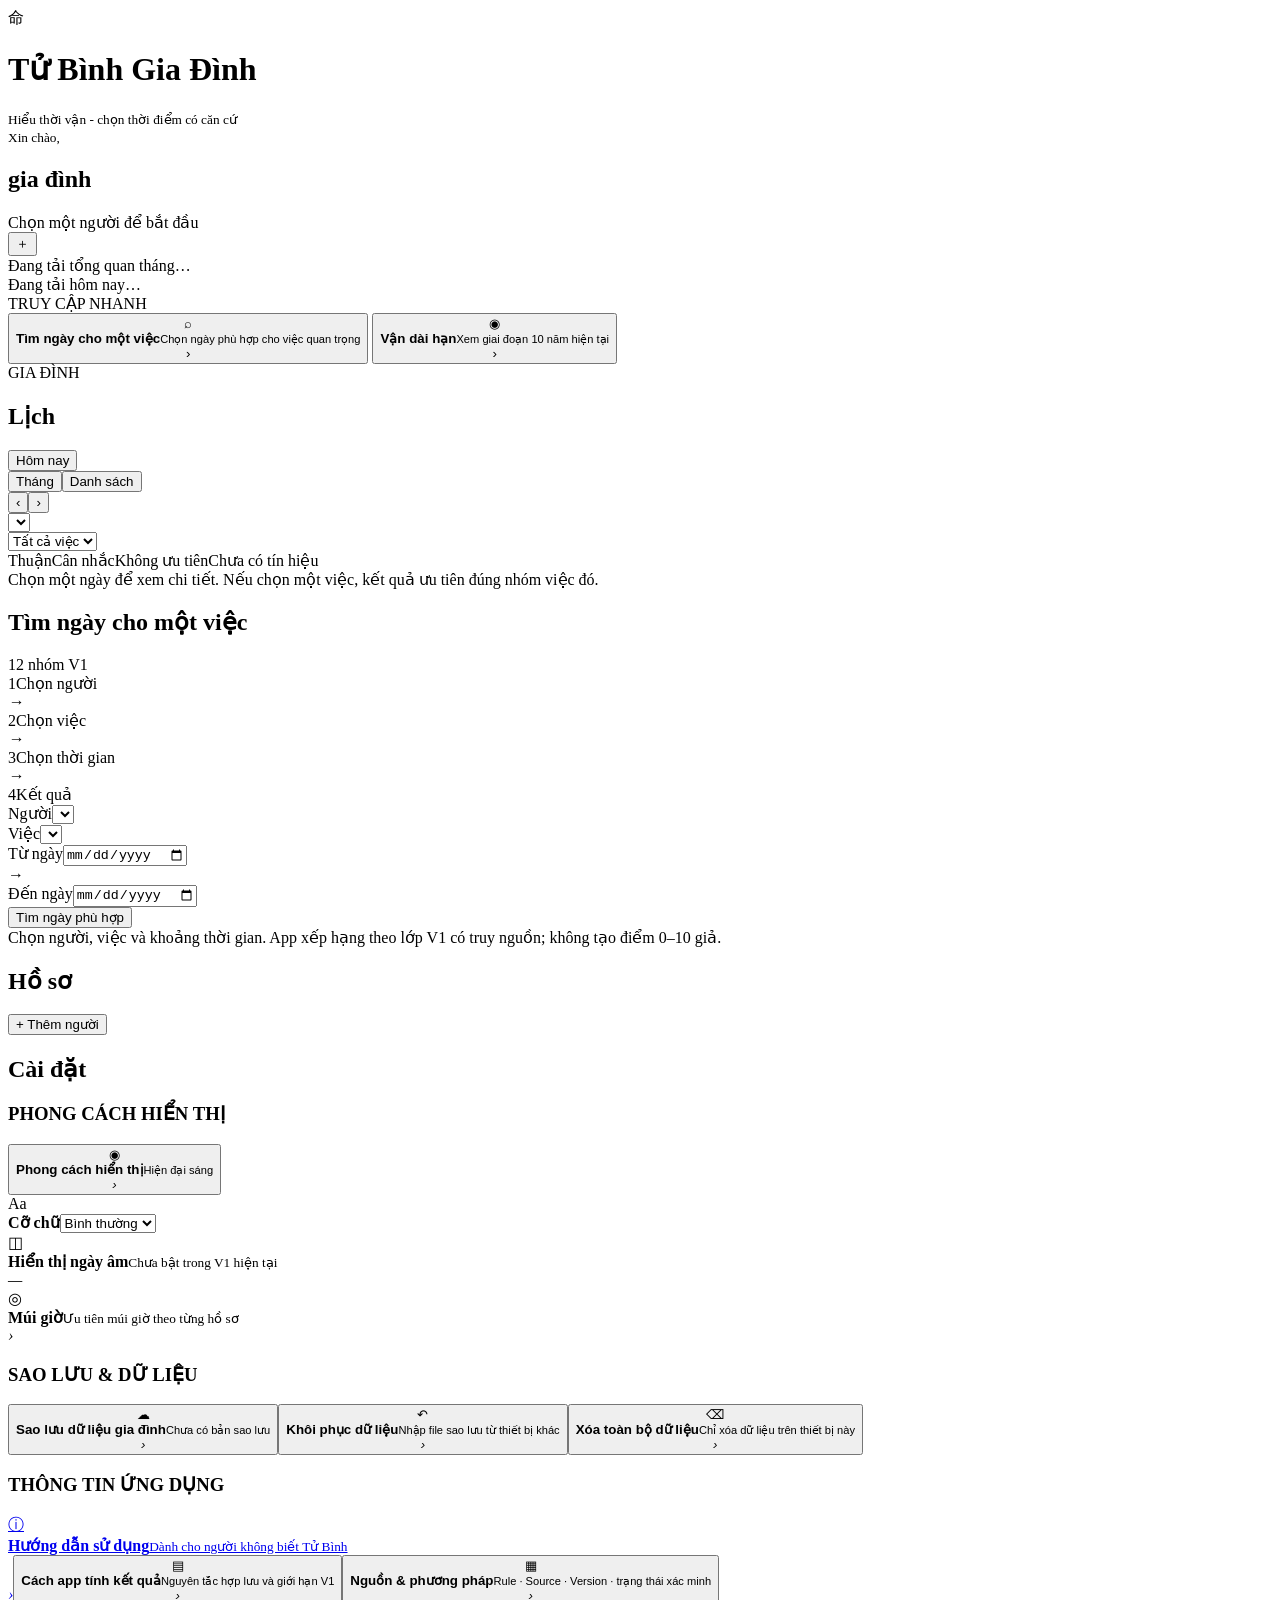
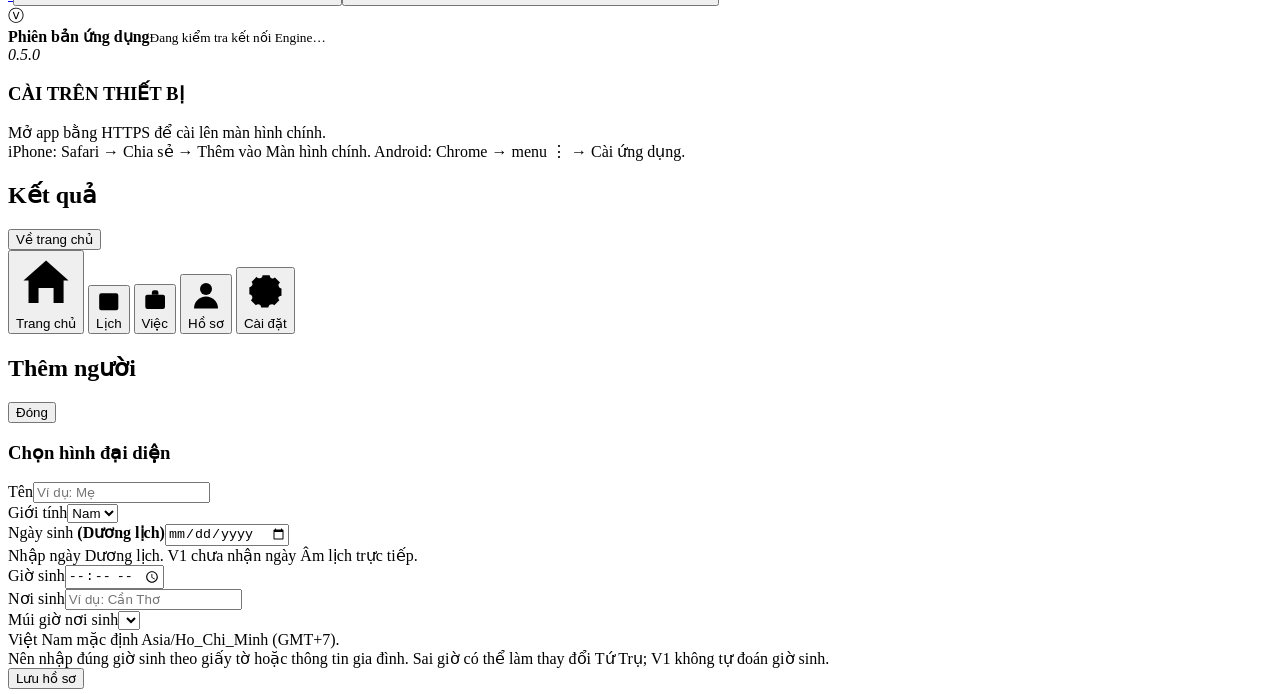
==== commit aa9f4e5b: "ui: load language polish layer in local interface" ====
--- a/giao_dien/index.html
+++ b/giao_dien/index.html
@@ -59,9 +59,10 @@
 <button class="nav-btn" data-nav="calendar" onclick="navTo('calendar')"><span class="nicon"><svg viewBox="0 0 24 24"><path d="M6 2v3M18 2v3M3 9h18M5 5h14a2 2 0 0 1 2 2v12a2 2 0 0 1-2 2H5a2 2 0 0 1-2-2V7a2 2 0 0 1 2-2Z"/></svg></span>Lịch</button>
 <button class="nav-btn" data-nav="work" onclick="navTo('work')"><span class="nicon"><svg viewBox="0 0 24 24"><rect x="3" y="7" width="18" height="13" rx="2"/><path d="M9 7V5a2 2 0 0 1 2-2h2a2 2 0 0 1 2 2v2M3 12h18"/></svg></span>Việc</button>
 <button class="nav-btn" data-nav="profile" onclick="navTo('profile')"><span class="nicon"><svg viewBox="0 0 24 24"><circle cx="12" cy="8" r="4"/><path d="M4 21a8 8 0 0 1 16 0"/></svg></span>Hồ sơ</button>
-<button class="nav-btn" data-nav="settings" onclick="navTo('settings')"><span class="nicon"><svg viewBox="0 0 24 24"><circle cx="12" cy="12" r="3"/><path d="M19.4 15a1.7 1.7 0 0 0 .34 1.88l.06.06-2.83 2.83-.06-.06A1.7 1.7 0 0 0 15 19.4a1.7 1.7 0 0 0-1 .6 1.7 1.7 0 0 0-.4 1.1V21h-4v-.09A1.7 1.7 0 0 0 8.6 19.4a1.7 1.7 0 0 0-1.88.34l-.06.06-2.83-2.83.06-.06A1.7 1.7 0 0 0 4.6 15a1.7 1.7 0 0 0-.6-1 1.7 1.7 0 0 0-1.1-.4H3v-4h.09A1.7 1.7 0 0 0 4.6 8.6a1.7 1.7 0 0 0-.34-1.88l-.06-.06 2.83-2.83.06.06A1.7 1.7 0 0 0 9 4.6a1.7 1.7 0 0 0 1-.6 1.7 1.7 0 0 0 .4-1.1V3h4v.09A1.7 1.7 0 0 0 15.4 4.6a1.7 1.7 0 0 0 1.88-.34l.06-.06 2.83 2.83-.06.06A1.7 1.7 0 0 0 19.4 9c.1.37.31.7.6 1 .3.26.68.4 1.1.4H21v4h-.09c-.42 0-.8.14-1.1.4-.29.3-.5.63-.6 1Z"/></svg></span>Cài đặt</button>
+<button class="nav-btn" data-nav="settings" onclick="navTo('settings')"><span class="nicon"><svg viewBox="0 0 24 24"><circle cx="12" cy="12" r="3"/><path d="M19.4 15a1.7 1.7 0 0 0 .34 1.88l.06.06-2.83 2.83-.06-.06A1.7 1.7 0 0 0 15 19.4a1.7 1.7 0 0 0-1 .6 1.7 1.7 0 0 0-.4 1.1V21h-4v-.09A1.7 1.7 0 0 0 8.6 19.4a1.7 1.7 0 0 0-1.88.34l-.06.06-2.83-2.83.06-.06A1.7 1.7 0 0 0 4.6 15a1.7 1.7 0 0 0-.6-1 1.7 1.7 0 0 0-1.1-.4H3v-4h.09A1.7 1.7 0 0 0 4.6 8.6a1.7 1.7 0 0 0-.34-1.88l-.06-.06 2.83-2.83.06.06A1.7 1.7 0 0 0 9 4.6a1.7 1.7 0 0 0 1-.6 1.7 1.7 0 0 0 .4-1.1V3h4v.09A1.7 1.7 0 0 0 15.4 4.6a1.7 1.7 0 0 0 1.88-.34l.06-.06 2.83 2.83-.06.06A1.7 1.7 0 0 0 19.4 9c.1.37.31.7.6 1 .3.26.68.4 1.1.4H21v4h-.09c-.42 0-.8.14-1.1.4-.29.3-.5.63-.6 1.Z"/></svg></span>Cài đặt</button>
 </div></nav>
 </div>
 <div id="profile-modal" class="modal"><div class="modal-box"><div class="section-title"><h2 id="profile-form-title">Thêm người</h2><button class="btn secondary small" onclick="closeProfileModal()">Đóng</button></div><div id="avatar-area"><h3>Chọn hình đại diện</h3><div class="avatar-grid" id="avatar-grid"></div></div><div class="form-grid" style="margin-top:14px"><div class="full"><label>Tên</label><input id="p-name" placeholder="Ví dụ: Mẹ"></div><div><label>Giới tính</label><select id="p-gender"><option value="NAM">Nam</option><option value="NU">Nữ</option></select></div><div><label>Ngày sinh <b>(Dương lịch)</b></label><input id="p-date" type="date"><div class="muted form-help">Nhập ngày Dương lịch. V1 chưa nhận ngày Âm lịch trực tiếp.</div></div><div><label>Giờ sinh</label><input id="p-time" type="time"></div><div><label>Nơi sinh</label><input id="p-place" placeholder="Ví dụ: Cần Thơ"></div><div class="full"><label>Múi giờ nơi sinh</label><select id="p-timezone"></select><div class="muted form-help">Việt Nam mặc định Asia/Ho_Chi_Minh (GMT+7).</div></div></div><div class="notice">Nên nhập đúng giờ sinh theo giấy tờ hoặc thông tin gia đình. Sai giờ có thể làm thay đổi Tứ Trụ; V1 không tự đoán giờ sinh.</div><div id="profile-error" class="form-error"></div><button class="btn full-btn" onclick="saveProfile()">Lưu hồ sơ</button></div></div>
 <script src="/static/app.js?v=0.5.0"></script>
-</body></html>
+<script src="/static/ui-language-051.js?v=0.5.1"></script>
+</body></html>
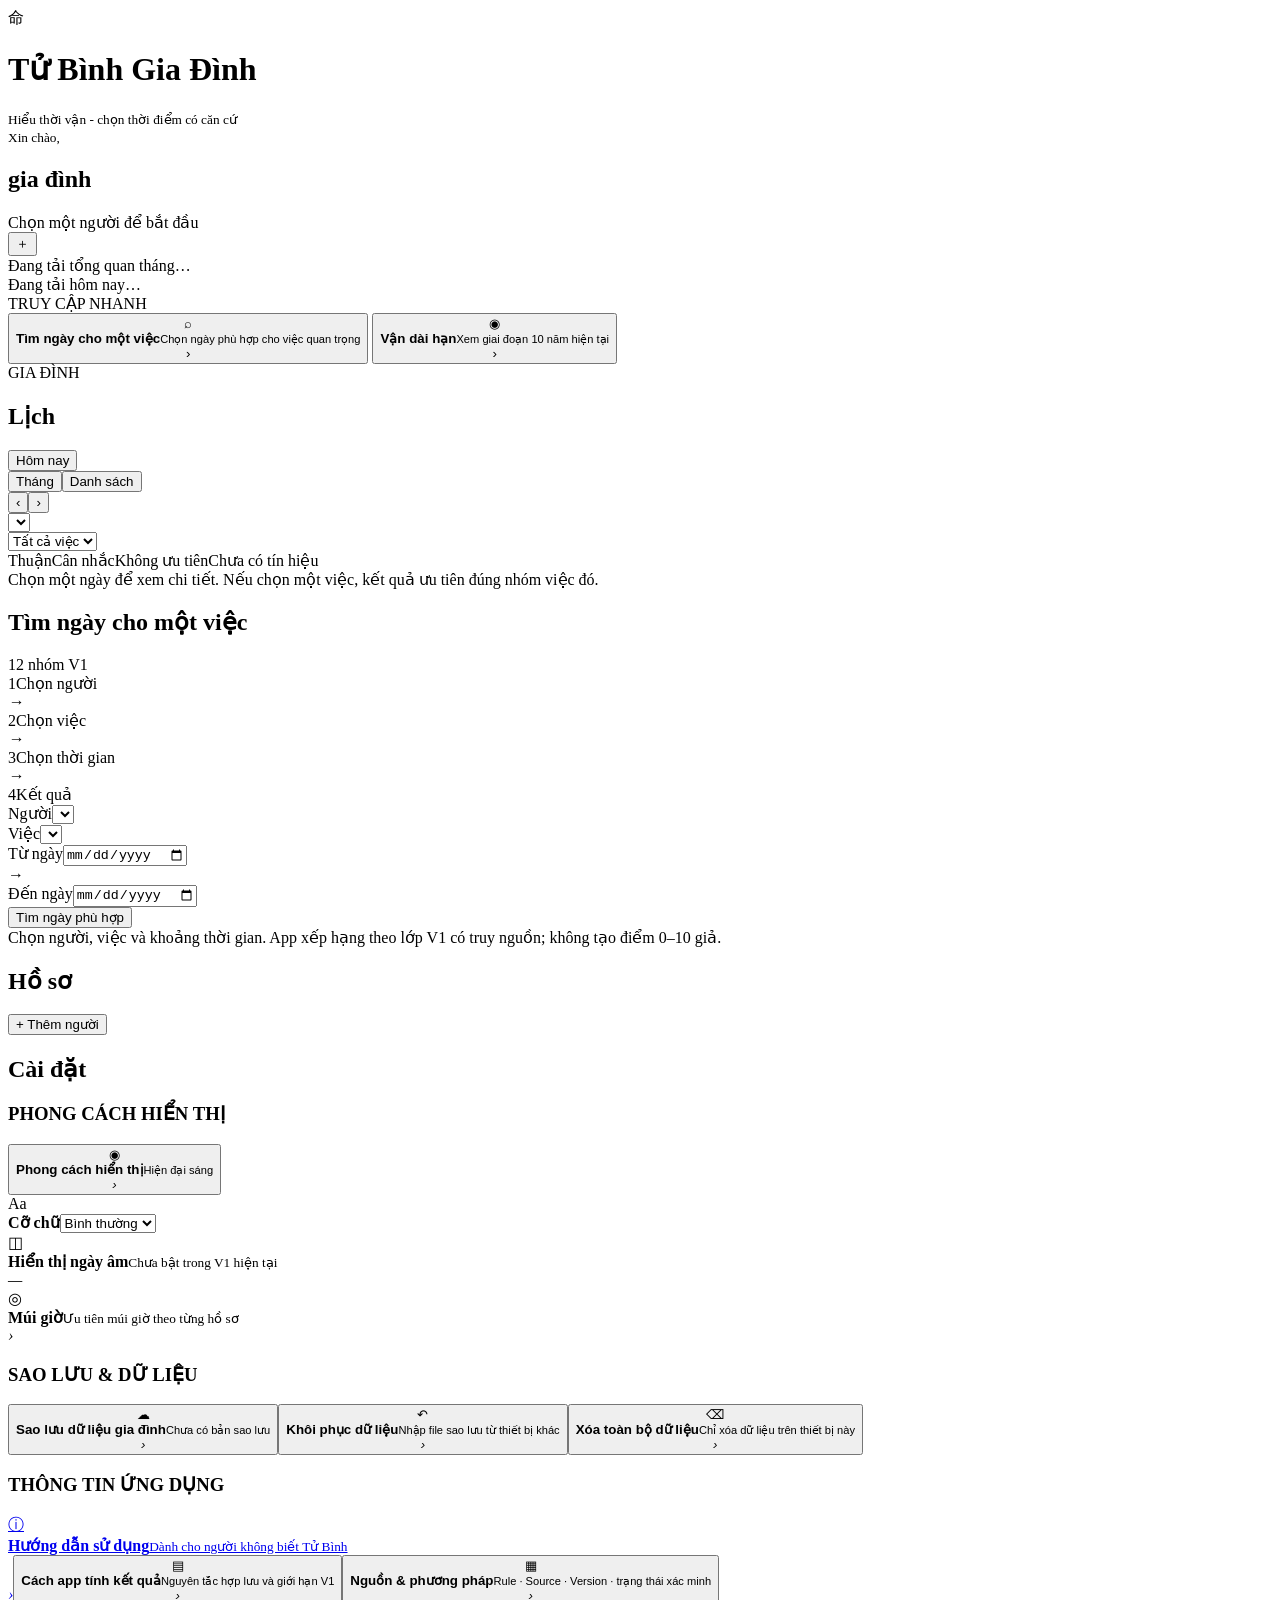
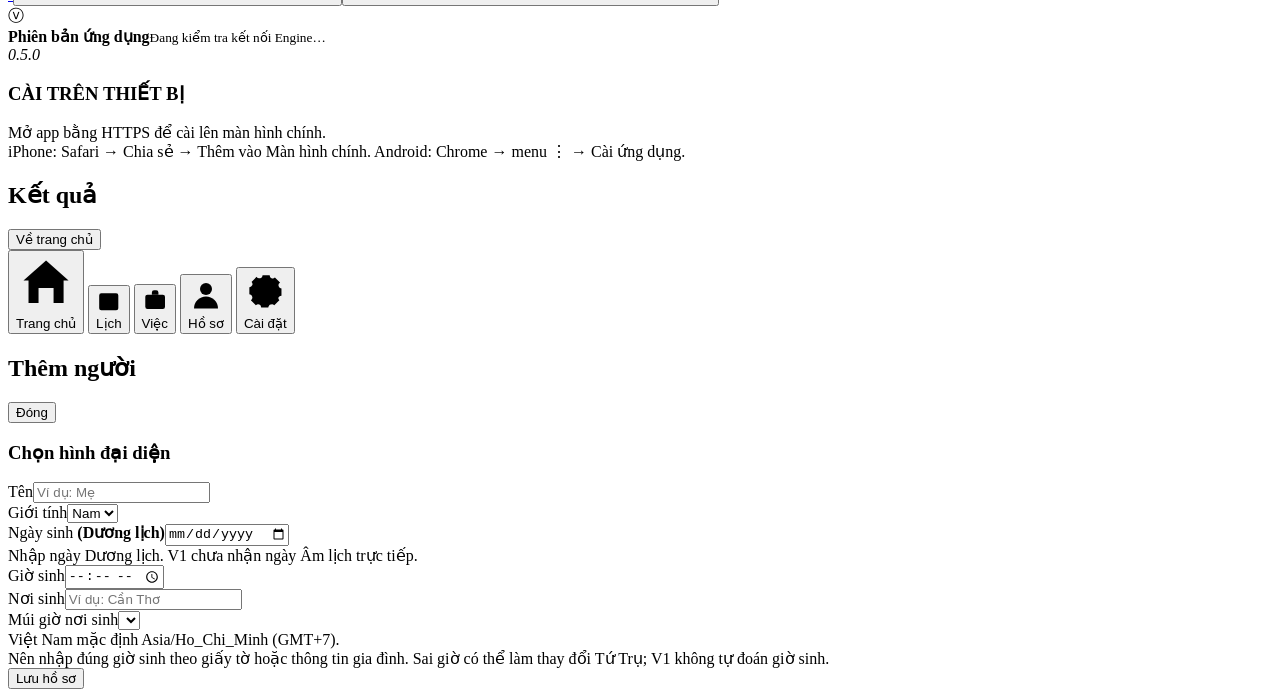
==== commit fe5de7ae: "ui: keep interface HTML mirrors identical" ====
--- a/giao_dien/index.html
+++ b/giao_dien/index.html
@@ -59,7 +59,7 @@
 <button class="nav-btn" data-nav="calendar" onclick="navTo('calendar')"><span class="nicon"><svg viewBox="0 0 24 24"><path d="M6 2v3M18 2v3M3 9h18M5 5h14a2 2 0 0 1 2 2v12a2 2 0 0 1-2 2H5a2 2 0 0 1-2-2V7a2 2 0 0 1 2-2Z"/></svg></span>Lịch</button>
 <button class="nav-btn" data-nav="work" onclick="navTo('work')"><span class="nicon"><svg viewBox="0 0 24 24"><rect x="3" y="7" width="18" height="13" rx="2"/><path d="M9 7V5a2 2 0 0 1 2-2h2a2 2 0 0 1 2 2v2M3 12h18"/></svg></span>Việc</button>
 <button class="nav-btn" data-nav="profile" onclick="navTo('profile')"><span class="nicon"><svg viewBox="0 0 24 24"><circle cx="12" cy="8" r="4"/><path d="M4 21a8 8 0 0 1 16 0"/></svg></span>Hồ sơ</button>
-<button class="nav-btn" data-nav="settings" onclick="navTo('settings')"><span class="nicon"><svg viewBox="0 0 24 24"><circle cx="12" cy="12" r="3"/><path d="M19.4 15a1.7 1.7 0 0 0 .34 1.88l.06.06-2.83 2.83-.06-.06A1.7 1.7 0 0 0 15 19.4a1.7 1.7 0 0 0-1 .6 1.7 1.7 0 0 0-.4 1.1V21h-4v-.09A1.7 1.7 0 0 0 8.6 19.4a1.7 1.7 0 0 0-1.88.34l-.06.06-2.83-2.83.06-.06A1.7 1.7 0 0 0 4.6 15a1.7 1.7 0 0 0-.6-1 1.7 1.7 0 0 0-1.1-.4H3v-4h.09A1.7 1.7 0 0 0 4.6 8.6a1.7 1.7 0 0 0-.34-1.88l-.06-.06 2.83-2.83.06.06A1.7 1.7 0 0 0 9 4.6a1.7 1.7 0 0 0 1-.6 1.7 1.7 0 0 0 .4-1.1V3h4v.09A1.7 1.7 0 0 0 15.4 4.6a1.7 1.7 0 0 0 1.88-.34l.06-.06 2.83 2.83-.06.06A1.7 1.7 0 0 0 19.4 9c.1.37.31.7.6 1 .3.26.68.4 1.1.4H21v4h-.09c-.42 0-.8.14-1.1.4-.29.3-.5.63-.6 1.Z"/></svg></span>Cài đặt</button>
+<button class="nav-btn" data-nav="settings" onclick="navTo('settings')"><span class="nicon"><svg viewBox="0 0 24 24"><circle cx="12" cy="12" r="3"/><path d="M19.4 15a1.7 1.7 0 0 0 .34 1.88l.06.06-2.83 2.83-.06-.06A1.7 1.7 0 0 0 15 19.4a1.7 1.7 0 0 0-1 .6 1.7 1.7 0 0 0-.4 1.1V21h-4v-.09A1.7 1.7 0 0 0 8.6 19.4a1.7 1.7 0 0 0-1.88.34l-.06.06-2.83-2.83.06-.06A1.7 1.7 0 0 0 4.6 15a1.7 1.7 0 0 0-.6-1 1.7 1.7 0 0 0-1.1-.4H3v-4h.09A1.7 1.7 0 0 0 4.6 8.6a1.7 1.7 0 0 0-.34-1.88l-.06-.06 2.83-2.83.06.06A1.7 1.7 0 0 0 9 4.6a1.7 1.7 0 0 0 1-.6 1.7 1.7 0 0 0 .4-1.1V3h4v.09A1.7 1.7 0 0 0 15.4 4.6a1.7 1.7 0 0 0 1.88-.34l.06-.06 2.83 2.83-.06.06A1.7 1.7 0 0 0 19.4 9c.1.37.31.7.6 1 .3.26.68.4 1.1.4H21v4h-.09c-.42 0-.8.14-1.1.4-.29.3-.5.63-.6 1Z"/></svg></span>Cài đặt</button>
 </div></nav>
 </div>
 <div id="profile-modal" class="modal"><div class="modal-box"><div class="section-title"><h2 id="profile-form-title">Thêm người</h2><button class="btn secondary small" onclick="closeProfileModal()">Đóng</button></div><div id="avatar-area"><h3>Chọn hình đại diện</h3><div class="avatar-grid" id="avatar-grid"></div></div><div class="form-grid" style="margin-top:14px"><div class="full"><label>Tên</label><input id="p-name" placeholder="Ví dụ: Mẹ"></div><div><label>Giới tính</label><select id="p-gender"><option value="NAM">Nam</option><option value="NU">Nữ</option></select></div><div><label>Ngày sinh <b>(Dương lịch)</b></label><input id="p-date" type="date"><div class="muted form-help">Nhập ngày Dương lịch. V1 chưa nhận ngày Âm lịch trực tiếp.</div></div><div><label>Giờ sinh</label><input id="p-time" type="time"></div><div><label>Nơi sinh</label><input id="p-place" placeholder="Ví dụ: Cần Thơ"></div><div class="full"><label>Múi giờ nơi sinh</label><select id="p-timezone"></select><div class="muted form-help">Việt Nam mặc định Asia/Ho_Chi_Minh (GMT+7).</div></div></div><div class="notice">Nên nhập đúng giờ sinh theo giấy tờ hoặc thông tin gia đình. Sai giờ có thể làm thay đổi Tứ Trụ; V1 không tự đoán giờ sinh.</div><div id="profile-error" class="form-error"></div><button class="btn full-btn" onclick="saveProfile()">Lưu hồ sơ</button></div></div>
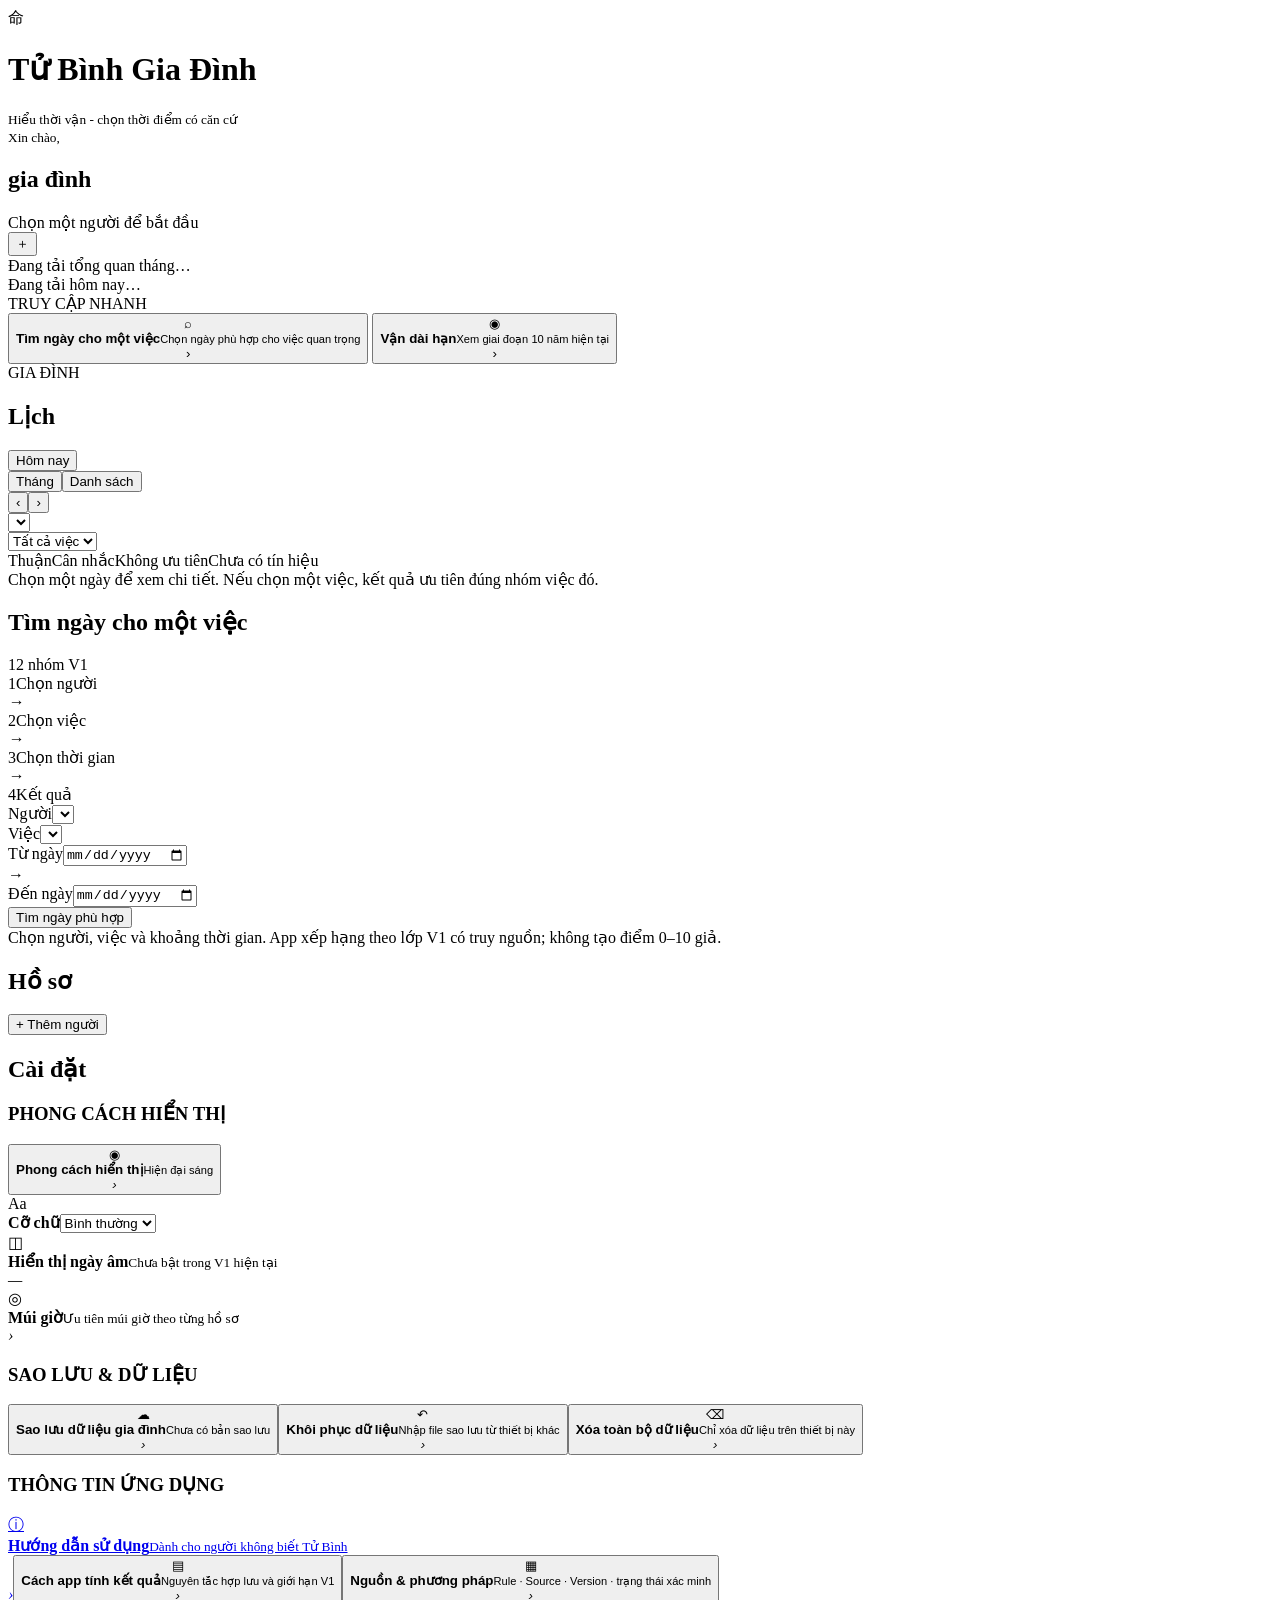
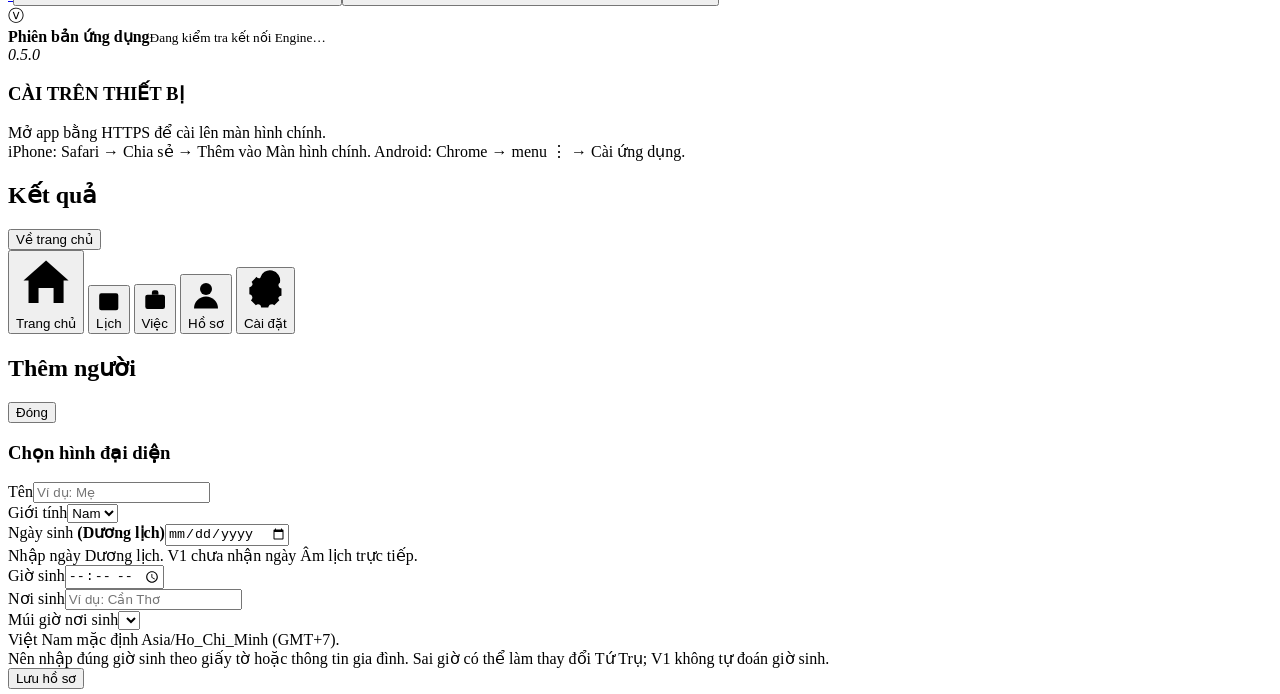
==== commit f63ad403: "v2.1: mirror work-domain UI loader" ====
--- a/giao_dien/index.html
+++ b/giao_dien/index.html
@@ -59,10 +59,11 @@
 <button class="nav-btn" data-nav="calendar" onclick="navTo('calendar')"><span class="nicon"><svg viewBox="0 0 24 24"><path d="M6 2v3M18 2v3M3 9h18M5 5h14a2 2 0 0 1 2 2v12a2 2 0 0 1-2 2H5a2 2 0 0 1-2-2V7a2 2 0 0 1 2-2Z"/></svg></span>Lịch</button>
 <button class="nav-btn" data-nav="work" onclick="navTo('work')"><span class="nicon"><svg viewBox="0 0 24 24"><rect x="3" y="7" width="18" height="13" rx="2"/><path d="M9 7V5a2 2 0 0 1 2-2h2a2 2 0 0 1 2 2v2M3 12h18"/></svg></span>Việc</button>
 <button class="nav-btn" data-nav="profile" onclick="navTo('profile')"><span class="nicon"><svg viewBox="0 0 24 24"><circle cx="12" cy="8" r="4"/><path d="M4 21a8 8 0 0 1 16 0"/></svg></span>Hồ sơ</button>
-<button class="nav-btn" data-nav="settings" onclick="navTo('settings')"><span class="nicon"><svg viewBox="0 0 24 24"><circle cx="12" cy="12" r="3"/><path d="M19.4 15a1.7 1.7 0 0 0 .34 1.88l.06.06-2.83 2.83-.06-.06A1.7 1.7 0 0 0 15 19.4a1.7 1.7 0 0 0-1 .6 1.7 1.7 0 0 0-.4 1.1V21h-4v-.09A1.7 1.7 0 0 0 8.6 19.4a1.7 1.7 0 0 0-1.88.34l-.06.06-2.83-2.83.06-.06A1.7 1.7 0 0 0 4.6 15a1.7 1.7 0 0 0-.6-1 1.7 1.7 0 0 0-1.1-.4H3v-4h.09A1.7 1.7 0 0 0 4.6 8.6a1.7 1.7 0 0 0-.34-1.88l-.06-.06 2.83-2.83.06.06A1.7 1.7 0 0 0 9 4.6a1.7 1.7 0 0 0 1-.6 1.7 1.7 0 0 0 .4-1.1V3h4v.09A1.7 1.7 0 0 0 15.4 4.6a1.7 1.7 0 0 0 1.88-.34l.06-.06 2.83 2.83-.06.06A1.7 1.7 0 0 0 19.4 9c.1.37.31.7.6 1 .3.26.68.4 1.1.4H21v4h-.09c-.42 0-.8.14-1.1.4-.29.3-.5.63-.6 1Z"/></svg></span>Cài đặt</button>
+<button class="nav-btn" data-nav="settings" onclick="navTo('settings')"><span class="nicon"><svg viewBox="0 0 24 24"><circle cx="12" cy="12" r="3"/><path d="M19.4 15a1.7 1.7 0 0 0 .34 1.88l.06.06-2.83 2.83-.06-.06A1.7 1.7 0 0 0 15 19.4a1.7 1.7 0 0 0-1 .6 1.7 1.7 0 0 0-.4 1.1V21h-4v-.09A1.7 1.7 0 0 0 8.6 19.4a1.7 1.7 0 0 0-1.88.34l-.06.06-2.83-2.83.06-.06A1.7 1.7 0 0 0 4.6 15a1.7 1.7 0 0 0-.6-1 1.7 1.7 0 0 0-1.1-.4H3v-4h.09A1.7 1.7 0 0 0 4.6 8.6a1.7 1.7 0 0 0-.34-1.88l-.06-.06 2.83-2.83.06.06A1.7 1.7 0 0 0 9 4.6a1.7 1.7 0 0 0 1-.6 1.7 1.7 0 0 0 .4-1.1V3h4v.09A1.7 1.7 0 0 0 15.4 4.6a1.7 1.7 0 0 0 1.88-.34l.06-.06 2.83 2.83-.06.06A1.7 1.7 0 0 0 9 4.6a1.7 1.7 0 0 0 1-.6 1.7 1.7 0 0 0 .4-1.1V3h4v.09A1.7 1.7 0 0 0 15.4 4.6a1.7 1.7 0 0 0 1.88-.34l.06-.06 2.83 2.83-.06.06A1.7 1.7 0 0 0 19.4 9c.1.37.31.7.6 1 .3.26.68.4 1.1.4H21v4h-.09c-.42 0-.8.14-1.1.4-.29.3-.5.63-.6 1Z"/></svg></span>Cài đặt</button>
 </div></nav>
 </div>
 <div id="profile-modal" class="modal"><div class="modal-box"><div class="section-title"><h2 id="profile-form-title">Thêm người</h2><button class="btn secondary small" onclick="closeProfileModal()">Đóng</button></div><div id="avatar-area"><h3>Chọn hình đại diện</h3><div class="avatar-grid" id="avatar-grid"></div></div><div class="form-grid" style="margin-top:14px"><div class="full"><label>Tên</label><input id="p-name" placeholder="Ví dụ: Mẹ"></div><div><label>Giới tính</label><select id="p-gender"><option value="NAM">Nam</option><option value="NU">Nữ</option></select></div><div><label>Ngày sinh <b>(Dương lịch)</b></label><input id="p-date" type="date"><div class="muted form-help">Nhập ngày Dương lịch. V1 chưa nhận ngày Âm lịch trực tiếp.</div></div><div><label>Giờ sinh</label><input id="p-time" type="time"></div><div><label>Nơi sinh</label><input id="p-place" placeholder="Ví dụ: Cần Thơ"></div><div class="full"><label>Múi giờ nơi sinh</label><select id="p-timezone"></select><div class="muted form-help">Việt Nam mặc định Asia/Ho_Chi_Minh (GMT+7).</div></div></div><div class="notice">Nên nhập đúng giờ sinh theo giấy tờ hoặc thông tin gia đình. Sai giờ có thể làm thay đổi Tứ Trụ; V1 không tự đoán giờ sinh.</div><div id="profile-error" class="form-error"></div><button class="btn full-btn" onclick="saveProfile()">Lưu hồ sơ</button></div></div>
 <script src="/static/app.js?v=0.5.0"></script>
 <script src="/static/ui-language-051.js?v=0.5.1"></script>
+<script src="/static/ui-work-v21.js?v=2.1-alpha.1"></script>
 </body></html>
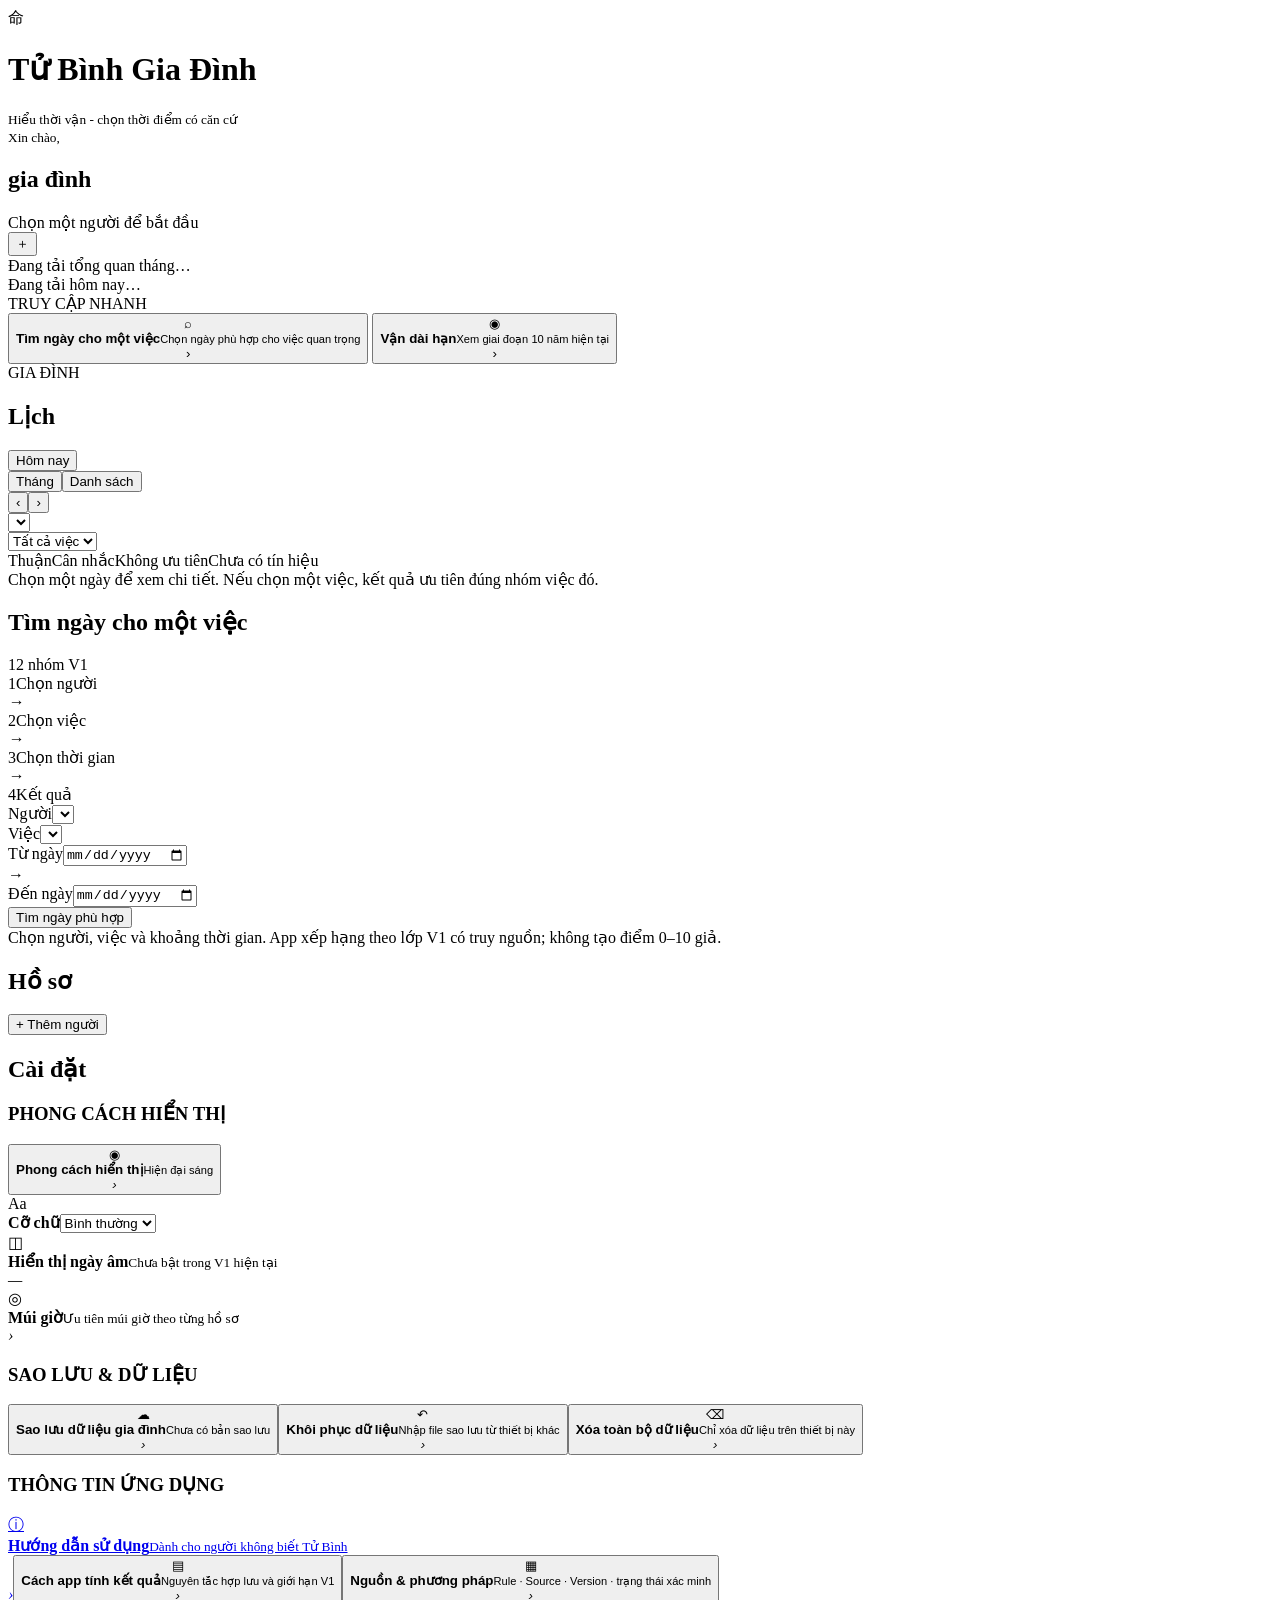
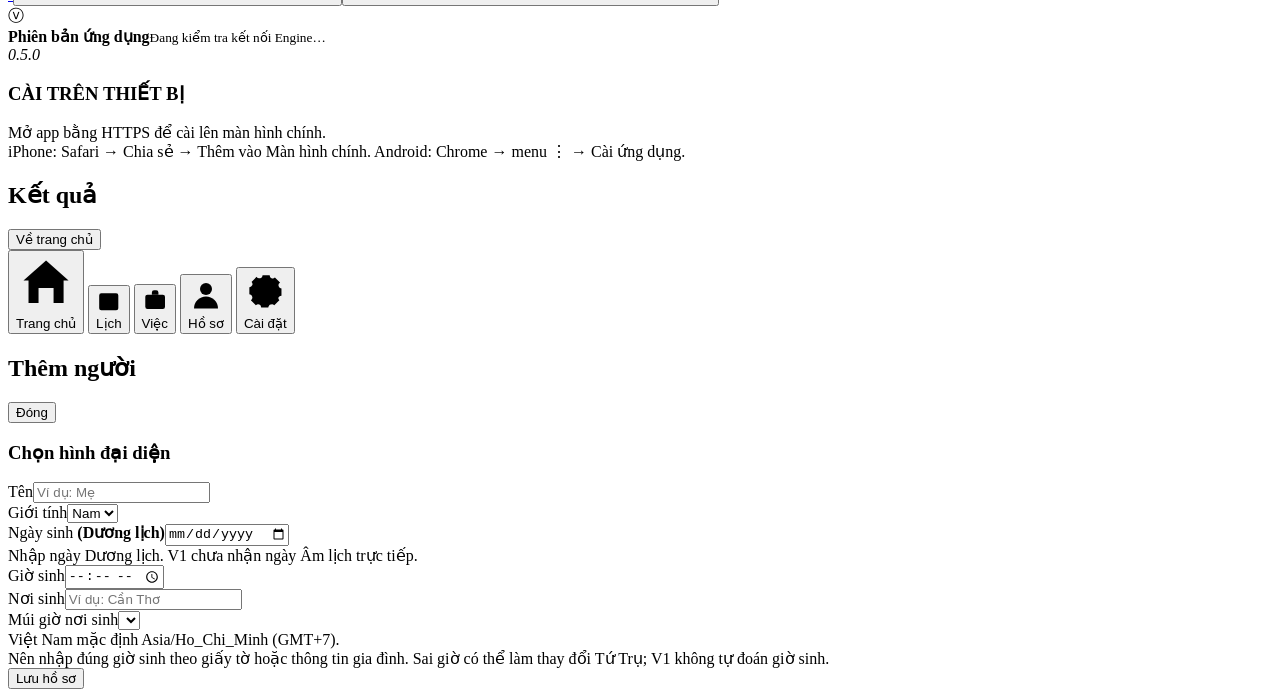
==== commit 9689732d: "v2.2: mirror finance UI script load" ====
--- a/giao_dien/index.html
+++ b/giao_dien/index.html
@@ -59,11 +59,12 @@
 <button class="nav-btn" data-nav="calendar" onclick="navTo('calendar')"><span class="nicon"><svg viewBox="0 0 24 24"><path d="M6 2v3M18 2v3M3 9h18M5 5h14a2 2 0 0 1 2 2v12a2 2 0 0 1-2 2H5a2 2 0 0 1-2-2V7a2 2 0 0 1 2-2Z"/></svg></span>Lịch</button>
 <button class="nav-btn" data-nav="work" onclick="navTo('work')"><span class="nicon"><svg viewBox="0 0 24 24"><rect x="3" y="7" width="18" height="13" rx="2"/><path d="M9 7V5a2 2 0 0 1 2-2h2a2 2 0 0 1 2 2v2M3 12h18"/></svg></span>Việc</button>
 <button class="nav-btn" data-nav="profile" onclick="navTo('profile')"><span class="nicon"><svg viewBox="0 0 24 24"><circle cx="12" cy="8" r="4"/><path d="M4 21a8 8 0 0 1 16 0"/></svg></span>Hồ sơ</button>
-<button class="nav-btn" data-nav="settings" onclick="navTo('settings')"><span class="nicon"><svg viewBox="0 0 24 24"><circle cx="12" cy="12" r="3"/><path d="M19.4 15a1.7 1.7 0 0 0 .34 1.88l.06.06-2.83 2.83-.06-.06A1.7 1.7 0 0 0 15 19.4a1.7 1.7 0 0 0-1 .6 1.7 1.7 0 0 0-.4 1.1V21h-4v-.09A1.7 1.7 0 0 0 8.6 19.4a1.7 1.7 0 0 0-1.88.34l-.06.06-2.83-2.83.06-.06A1.7 1.7 0 0 0 4.6 15a1.7 1.7 0 0 0-.6-1 1.7 1.7 0 0 0-1.1-.4H3v-4h.09A1.7 1.7 0 0 0 4.6 8.6a1.7 1.7 0 0 0-.34-1.88l-.06-.06 2.83-2.83.06.06A1.7 1.7 0 0 0 9 4.6a1.7 1.7 0 0 0 1-.6 1.7 1.7 0 0 0 .4-1.1V3h4v.09A1.7 1.7 0 0 0 15.4 4.6a1.7 1.7 0 0 0 1.88-.34l.06-.06 2.83 2.83-.06.06A1.7 1.7 0 0 0 9 4.6a1.7 1.7 0 0 0 1-.6 1.7 1.7 0 0 0 .4-1.1V3h4v.09A1.7 1.7 0 0 0 15.4 4.6a1.7 1.7 0 0 0 1.88-.34l.06-.06 2.83 2.83-.06.06A1.7 1.7 0 0 0 19.4 9c.1.37.31.7.6 1 .3.26.68.4 1.1.4H21v4h-.09c-.42 0-.8.14-1.1.4-.29.3-.5.63-.6 1Z"/></svg></span>Cài đặt</button>
+<button class="nav-btn" data-nav="settings" onclick="navTo('settings')"><span class="nicon"><svg viewBox="0 0 24 24"><circle cx="12" cy="12" r="3"/><path d="M19.4 15a1.7 1.7 0 0 0 .34 1.88l.06.06-2.83 2.83-.06-.06A1.7 1.7 0 0 0 15 19.4a1.7 1.7 0 0 0-1 .6 1.7 1.7 0 0 0-.4 1.1V21h-4v-.09A1.7 1.7 0 0 0 8.6 19.4a1.7 1.7 0 0 0-1.88.34l-.06.06-2.83-2.83.06-.06A1.7 1.7 0 0 0 4.6 15a1.7 1.7 0 0 0-.6-1 1.7 1.7 0 0 0-1.1-.4H3v-4h.09A1.7 1.7 0 0 0 4.6 8.6a1.7 1.7 0 0 0-.34-1.88l-.06-.06 2.83-2.83.06.06A1.7 1.7 0 0 0 9 4.6a1.7 1.7 0 0 0 1-.6 1.7 1.7 0 0 0 .4-1.1V3h4v.09A1.7 1.7 0 0 0 15.4 4.6a1.7 1.7 0 0 0 1.88-.34l.06-.06 2.83 2.83-.06.06A1.7 1.7 0 0 0 19.4 9c.1.37.31.7.6 1 .3.26.68.4 1.1.4H21v4h-.09c-.42 0-.8.14-1.1.4-.29.3-.5.63-.6 1Z"/></svg></span>Cài đặt</button>
 </div></nav>
 </div>
 <div id="profile-modal" class="modal"><div class="modal-box"><div class="section-title"><h2 id="profile-form-title">Thêm người</h2><button class="btn secondary small" onclick="closeProfileModal()">Đóng</button></div><div id="avatar-area"><h3>Chọn hình đại diện</h3><div class="avatar-grid" id="avatar-grid"></div></div><div class="form-grid" style="margin-top:14px"><div class="full"><label>Tên</label><input id="p-name" placeholder="Ví dụ: Mẹ"></div><div><label>Giới tính</label><select id="p-gender"><option value="NAM">Nam</option><option value="NU">Nữ</option></select></div><div><label>Ngày sinh <b>(Dương lịch)</b></label><input id="p-date" type="date"><div class="muted form-help">Nhập ngày Dương lịch. V1 chưa nhận ngày Âm lịch trực tiếp.</div></div><div><label>Giờ sinh</label><input id="p-time" type="time"></div><div><label>Nơi sinh</label><input id="p-place" placeholder="Ví dụ: Cần Thơ"></div><div class="full"><label>Múi giờ nơi sinh</label><select id="p-timezone"></select><div class="muted form-help">Việt Nam mặc định Asia/Ho_Chi_Minh (GMT+7).</div></div></div><div class="notice">Nên nhập đúng giờ sinh theo giấy tờ hoặc thông tin gia đình. Sai giờ có thể làm thay đổi Tứ Trụ; V1 không tự đoán giờ sinh.</div><div id="profile-error" class="form-error"></div><button class="btn full-btn" onclick="saveProfile()">Lưu hồ sơ</button></div></div>
 <script src="/static/app.js?v=0.5.0"></script>
 <script src="/static/ui-language-051.js?v=0.5.1"></script>
 <script src="/static/ui-work-v21.js?v=2.1-alpha.1"></script>
+<script src="/static/ui-finance-v22.js?v=2.2-alpha.1"></script>
 </body></html>
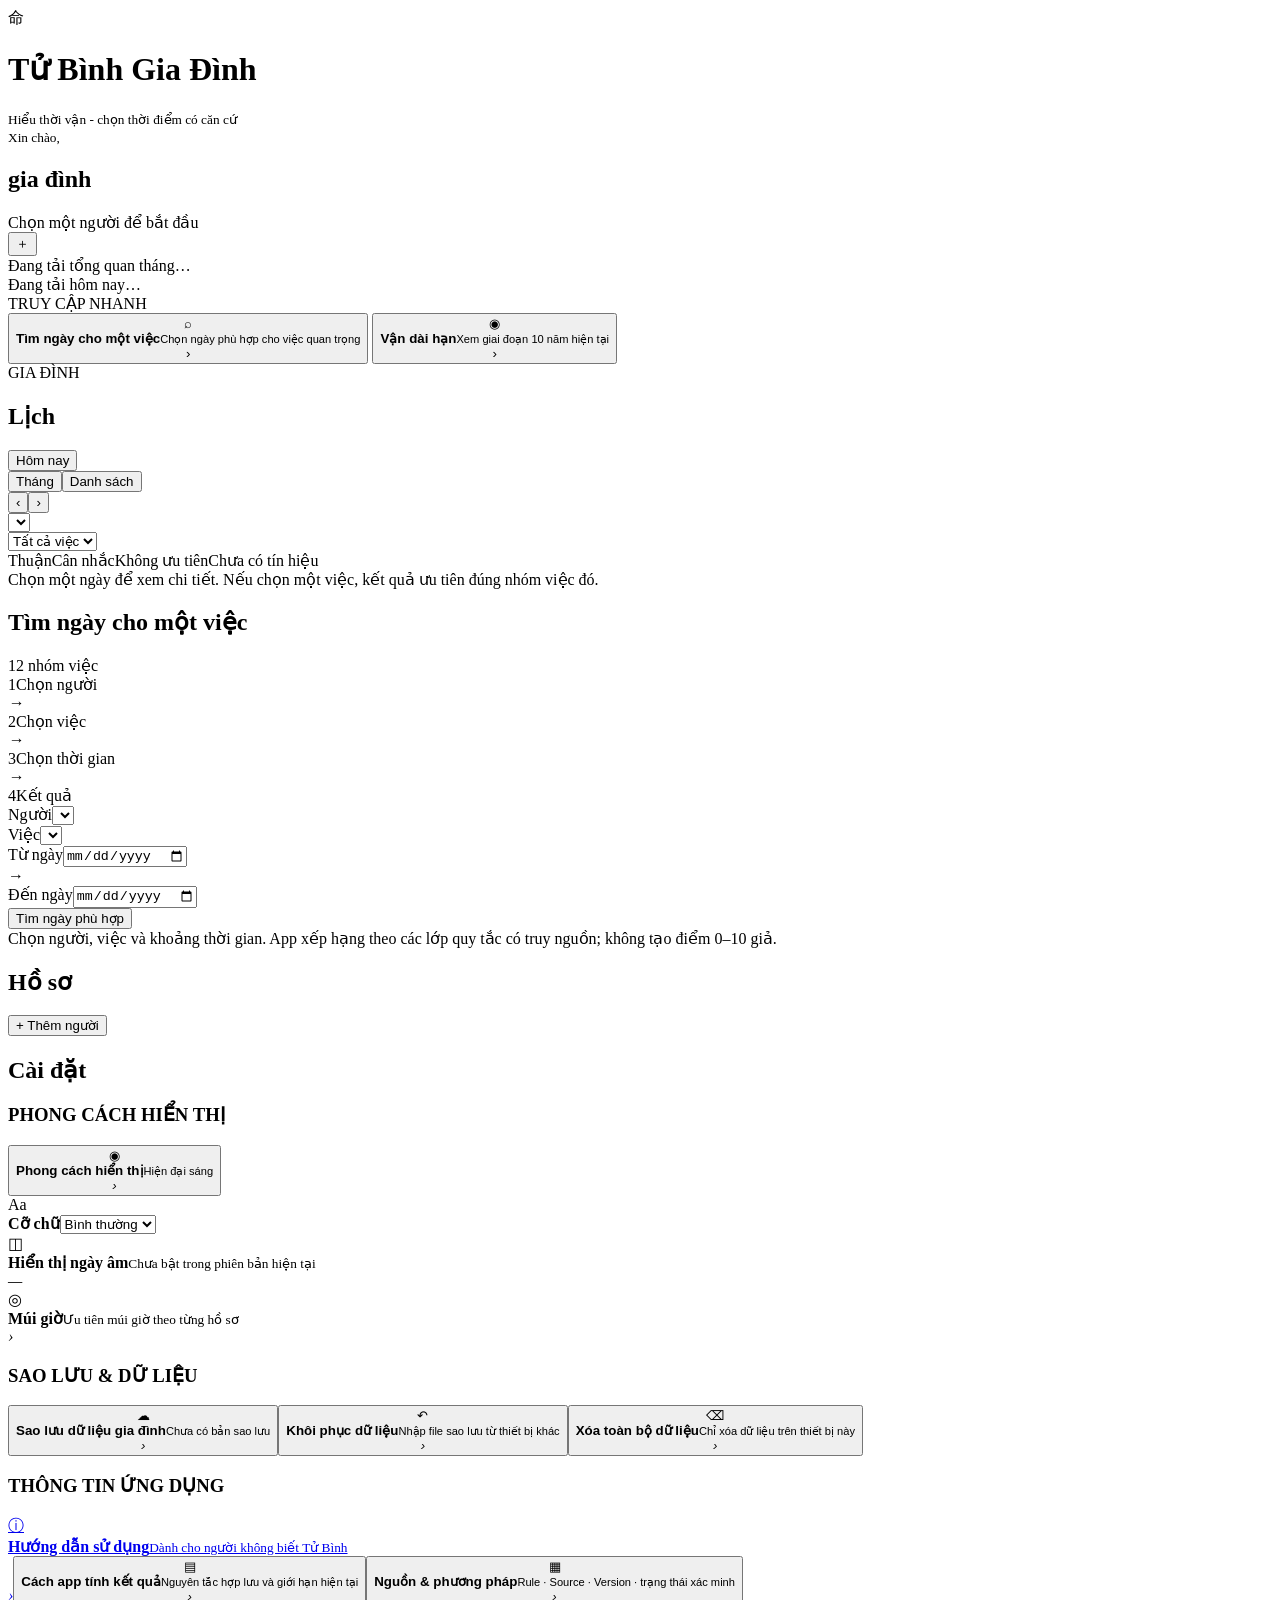
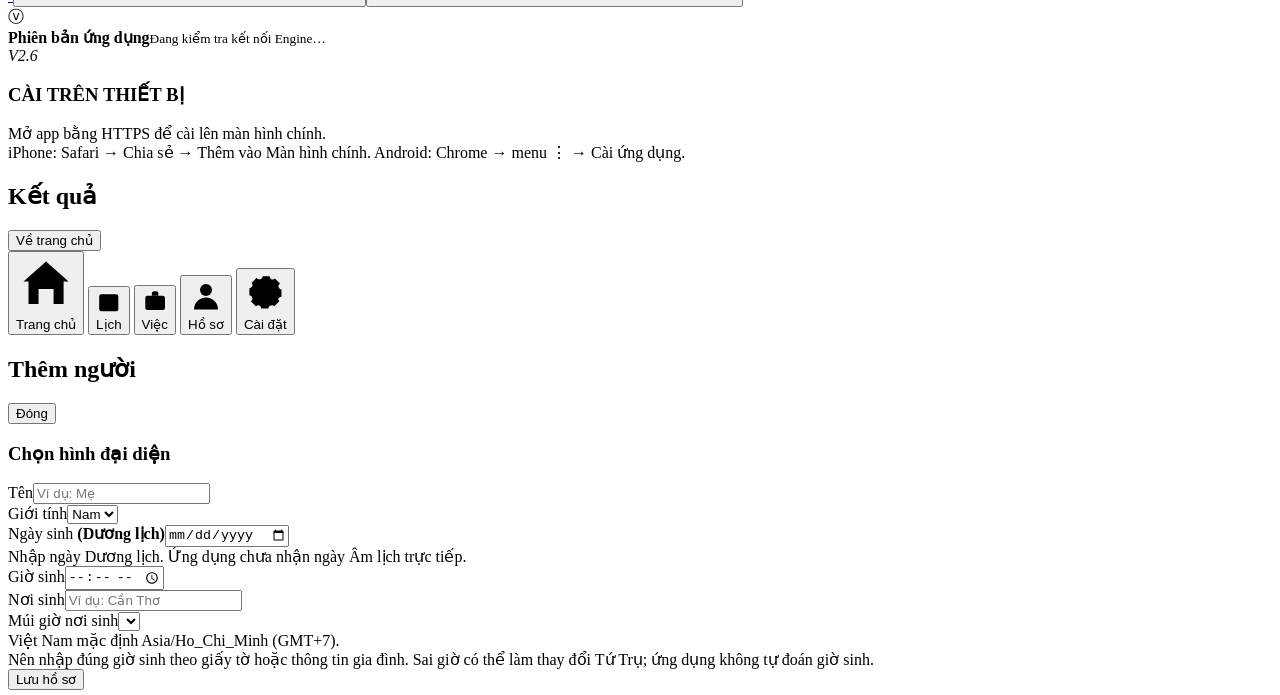
==== commit 63818ef3: "v2.6: mirror index consolidation" ====
--- a/giao_dien/index.html
+++ b/giao_dien/index.html
@@ -7,7 +7,7 @@
   <meta name="apple-mobile-web-app-capable" content="yes">
   <meta name="apple-mobile-web-app-status-bar-style" content="default">
   <meta name="apple-mobile-web-app-title" content="Tử Bình Gia Đình">
-  <title>Tử Bình Gia Đình - V1</title>
+  <title>Tử Bình Gia Đình</title>
   <link rel="manifest" href="/manifest.webmanifest">
   <link rel="apple-touch-icon" href="/icon-192.png">
   <link rel="stylesheet" href="/static/app.css?v=0.5.0">
@@ -39,17 +39,17 @@
   <div id="calendar-detail" class="card calendar-detail-b"><div class="muted">Chọn một ngày để xem chi tiết. Nếu chọn một việc, kết quả ưu tiên đúng nhóm việc đó.</div></div>
 </section>
 <section id="screen-work" class="screen work-b">
-  <div class="section-title"><h2>Tìm ngày cho một việc</h2><span class="pill">12 nhóm V1</span></div>
+  <div class="section-title"><h2>Tìm ngày cho một việc</h2><span class="pill">12 nhóm việc</span></div>
   <div class="work-stepper"><div class="done"><span>1</span>Chọn người</div><i>→</i><div class="done"><span>2</span>Chọn việc</div><i>→</i><div class="done"><span>3</span>Chọn thời gian</div><i>→</i><div><span>4</span>Kết quả</div></div>
   <div class="card work-search-card"><div class="work-inline"><div><label>Người</label><select id="work-profile" onchange="selectProfileFrom('work-profile')"></select></div><div><label>Việc</label><select id="work-type"></select></div></div><div class="work-range"><div><label>Từ ngày</label><input id="work-from" type="date"></div><span>→</span><div><label>Đến ngày</label><input id="work-to" type="date"></div></div><button class="btn full-btn" onclick="findDates()">Tìm ngày phù hợp</button></div>
-  <div id="work-result"><div class="soft-note">Chọn người, việc và khoảng thời gian. App xếp hạng theo lớp V1 có truy nguồn; không tạo điểm 0–10 giả.</div></div>
+  <div id="work-result"><div class="soft-note">Chọn người, việc và khoảng thời gian. App xếp hạng theo các lớp quy tắc có truy nguồn; không tạo điểm 0–10 giả.</div></div>
 </section>
 <section id="screen-profile" class="screen profile-a"><div class="section-title"><h2>Hồ sơ</h2><button class="btn" onclick="openAddProfile()">+ Thêm người</button></div><div id="profile-list" class="profile-family-tabs"></div><div id="profile-insight"></div></section>
 <section id="screen-settings" class="screen settings-a">
   <div class="section-title"><h2>Cài đặt</h2></div>
-  <div class="settings-group"><h3>PHONG CÁCH HIỂN THỊ</h3><button class="settings-row" onclick="toggleThemePanel()"><span>◉</span><div><b>Phong cách hiển thị</b><small id="theme-current">Hiện đại sáng</small></div><em>›</em></button><div id="theme-panel" class="theme-panel" hidden><div class="theme-grid" id="theme-grid"></div><p class="muted">Đổi phong cách chỉ thay giao diện, không thay dữ liệu hay kết quả.</p></div><div class="settings-row static"><span>Aa</span><div><b>Cỡ chữ</b><select id="font-size" onchange="saveSettings()"><option value="normal">Bình thường</option><option value="large">Lớn</option></select></div></div><div class="settings-row static disabled"><span>◫</span><div><b>Hiển thị ngày âm</b><small>Chưa bật trong V1 hiện tại</small></div><em>—</em></div><div class="settings-row static"><span>◎</span><div><b>Múi giờ</b><small>Ưu tiên múi giờ theo từng hồ sơ</small></div><em>›</em></div></div>
+  <div class="settings-group"><h3>PHONG CÁCH HIỂN THỊ</h3><button class="settings-row" onclick="toggleThemePanel()"><span>◉</span><div><b>Phong cách hiển thị</b><small id="theme-current">Hiện đại sáng</small></div><em>›</em></button><div id="theme-panel" class="theme-panel" hidden><div class="theme-grid" id="theme-grid"></div><p class="muted">Đổi phong cách chỉ thay giao diện, không thay dữ liệu hay kết quả.</p></div><div class="settings-row static"><span>Aa</span><div><b>Cỡ chữ</b><select id="font-size" onchange="saveSettings()"><option value="normal">Bình thường</option><option value="large">Lớn</option></select></div></div><div class="settings-row static disabled"><span>◫</span><div><b>Hiển thị ngày âm</b><small>Chưa bật trong phiên bản hiện tại</small></div><em>—</em></div><div class="settings-row static"><span>◎</span><div><b>Múi giờ</b><small>Ưu tiên múi giờ theo từng hồ sơ</small></div><em>›</em></div></div>
   <div class="settings-group"><h3>SAO LƯU & DỮ LIỆU</h3><button class="settings-row" onclick="exportBackup()"><span>☁</span><div><b>Sao lưu dữ liệu gia đình</b><small id="backup-state">Chưa có bản sao lưu</small></div><em>›</em></button><button class="settings-row" onclick="chooseRestoreFile()"><span>↶</span><div><b>Khôi phục dữ liệu</b><small>Nhập file sao lưu từ thiết bị khác</small></div><em>›</em></button><input id="restore-file" type="file" accept="application/json,.json" style="display:none" onchange="restoreBackup(this)"><button class="settings-row danger-row" onclick="deleteAllLocal()"><span>⌫</span><div><b>Xóa toàn bộ dữ liệu</b><small>Chỉ xóa dữ liệu trên thiết bị này</small></div><em>›</em></button></div>
-  <div class="settings-group"><h3>THÔNG TIN ỨNG DỤNG</h3><a class="settings-row" href="/huong-dan.html"><span>ⓘ</span><div><b>Hướng dẫn sử dụng</b><small>Dành cho người không biết Tử Bình</small></div><em>›</em></a><button class="settings-row" onclick="alert('Kết quả luôn đi từ dữ kiện → quan hệ → quy tắc quyết định; phần chưa đủ căn cứ sẽ không được tự kết luận.')"><span>▤</span><div><b>Cách app tính kết quả</b><small>Nguyên tắc hợp lưu và giới hạn V1</small></div><em>›</em></button><button class="settings-row" onclick="alert('Nguồn và trạng thái quy tắc được hiển thị ở tầng Tại sao? / Xem chuyên sâu của từng kết quả.')"><span>▦</span><div><b>Nguồn & phương pháp</b><small>Rule · Source · Version · trạng thái xác minh</small></div><em>›</em></button><div class="settings-row static"><span>ⓥ</span><div><b>Phiên bản ứng dụng</b><small id="connection-state">Đang kiểm tra kết nối Engine…</small></div><em>0.5.0</em></div></div>
+  <div class="settings-group"><h3>THÔNG TIN ỨNG DỤNG</h3><a class="settings-row" href="/huong-dan.html"><span>ⓘ</span><div><b>Hướng dẫn sử dụng</b><small>Dành cho người không biết Tử Bình</small></div><em>›</em></a><button class="settings-row" onclick="alert('Kết quả luôn đi từ dữ kiện → quan hệ → quy tắc quyết định; phần chưa đủ căn cứ sẽ không được tự kết luận.')"><span>▤</span><div><b>Cách app tính kết quả</b><small>Nguyên tắc hợp lưu và giới hạn hiện tại</small></div><em>›</em></button><button class="settings-row" onclick="alert('Nguồn và trạng thái quy tắc được hiển thị ở tầng Tại sao? / Xem chuyên sâu của từng kết quả.')"><span>▦</span><div><b>Nguồn & phương pháp</b><small>Rule · Source · Version · trạng thái xác minh</small></div><em>›</em></button><div class="settings-row static"><span>ⓥ</span><div><b>Phiên bản ứng dụng</b><small id="connection-state">Đang kiểm tra kết nối Engine…</small></div><em>V2.6</em></div></div>
   <div class="settings-group install-group"><h3>CÀI TRÊN THIẾT BỊ</h3><div id="install-state" class="muted">Mở app bằng HTTPS để cài lên màn hình chính.</div><button id="install-button" class="btn full-btn" style="display:none" onclick="installPWA()">Cài ứng dụng</button><div class="soft-note">iPhone: Safari → Chia sẻ → Thêm vào Màn hình chính. Android: Chrome → menu ⋮ → Cài ứng dụng.</div></div>
 </section>
 <section id="screen-result" class="screen"><div class="section-title result-screen-title"><h2 id="result-title">Kết quả</h2><button class="btn secondary small" onclick="navTo('home')">Về trang chủ</button></div><div id="result-body"></div></section>
@@ -62,9 +62,8 @@
 <button class="nav-btn" data-nav="settings" onclick="navTo('settings')"><span class="nicon"><svg viewBox="0 0 24 24"><circle cx="12" cy="12" r="3"/><path d="M19.4 15a1.7 1.7 0 0 0 .34 1.88l.06.06-2.83 2.83-.06-.06A1.7 1.7 0 0 0 15 19.4a1.7 1.7 0 0 0-1 .6 1.7 1.7 0 0 0-.4 1.1V21h-4v-.09A1.7 1.7 0 0 0 8.6 19.4a1.7 1.7 0 0 0-1.88.34l-.06.06-2.83-2.83.06-.06A1.7 1.7 0 0 0 4.6 15a1.7 1.7 0 0 0-.6-1 1.7 1.7 0 0 0-1.1-.4H3v-4h.09A1.7 1.7 0 0 0 4.6 8.6a1.7 1.7 0 0 0-.34-1.88l-.06-.06 2.83-2.83.06.06A1.7 1.7 0 0 0 9 4.6a1.7 1.7 0 0 0 1-.6 1.7 1.7 0 0 0 .4-1.1V3h4v.09A1.7 1.7 0 0 0 15.4 4.6a1.7 1.7 0 0 0 1.88-.34l.06-.06 2.83 2.83-.06.06A1.7 1.7 0 0 0 19.4 9c.1.37.31.7.6 1 .3.26.68.4 1.1.4H21v4h-.09c-.42 0-.8.14-1.1.4-.29.3-.5.63-.6 1Z"/></svg></span>Cài đặt</button>
 </div></nav>
 </div>
-<div id="profile-modal" class="modal"><div class="modal-box"><div class="section-title"><h2 id="profile-form-title">Thêm người</h2><button class="btn secondary small" onclick="closeProfileModal()">Đóng</button></div><div id="avatar-area"><h3>Chọn hình đại diện</h3><div class="avatar-grid" id="avatar-grid"></div></div><div class="form-grid" style="margin-top:14px"><div class="full"><label>Tên</label><input id="p-name" placeholder="Ví dụ: Mẹ"></div><div><label>Giới tính</label><select id="p-gender"><option value="NAM">Nam</option><option value="NU">Nữ</option></select></div><div><label>Ngày sinh <b>(Dương lịch)</b></label><input id="p-date" type="date"><div class="muted form-help">Nhập ngày Dương lịch. V1 chưa nhận ngày Âm lịch trực tiếp.</div></div><div><label>Giờ sinh</label><input id="p-time" type="time"></div><div><label>Nơi sinh</label><input id="p-place" placeholder="Ví dụ: Cần Thơ"></div><div class="full"><label>Múi giờ nơi sinh</label><select id="p-timezone"></select><div class="muted form-help">Việt Nam mặc định Asia/Ho_Chi_Minh (GMT+7).</div></div></div><div class="notice">Nên nhập đúng giờ sinh theo giấy tờ hoặc thông tin gia đình. Sai giờ có thể làm thay đổi Tứ Trụ; V1 không tự đoán giờ sinh.</div><div id="profile-error" class="form-error"></div><button class="btn full-btn" onclick="saveProfile()">Lưu hồ sơ</button></div></div>
+<div id="profile-modal" class="modal"><div class="modal-box"><div class="section-title"><h2 id="profile-form-title">Thêm người</h2><button class="btn secondary small" onclick="closeProfileModal()">Đóng</button></div><div id="avatar-area"><h3>Chọn hình đại diện</h3><div class="avatar-grid" id="avatar-grid"></div></div><div class="form-grid" style="margin-top:14px"><div class="full"><label>Tên</label><input id="p-name" placeholder="Ví dụ: Mẹ"></div><div><label>Giới tính</label><select id="p-gender"><option value="NAM">Nam</option><option value="NU">Nữ</option></select></div><div><label>Ngày sinh <b>(Dương lịch)</b></label><input id="p-date" type="date"><div class="muted form-help">Nhập ngày Dương lịch. Ứng dụng chưa nhận ngày Âm lịch trực tiếp.</div></div><div><label>Giờ sinh</label><input id="p-time" type="time"></div><div><label>Nơi sinh</label><input id="p-place" placeholder="Ví dụ: Cần Thơ"></div><div class="full"><label>Múi giờ nơi sinh</label><select id="p-timezone"></select><div class="muted form-help">Việt Nam mặc định Asia/Ho_Chi_Minh (GMT+7).</div></div></div><div class="notice">Nên nhập đúng giờ sinh theo giấy tờ hoặc thông tin gia đình. Sai giờ có thể làm thay đổi Tứ Trụ; ứng dụng không tự đoán giờ sinh.</div><div id="profile-error" class="form-error"></div><button class="btn full-btn" onclick="saveProfile()">Lưu hồ sơ</button></div></div>
 <script src="/static/app.js?v=0.5.0"></script>
 <script src="/static/ui-language-051.js?v=0.5.1"></script>
-<script src="/static/ui-work-v21.js?v=2.1-alpha.1"></script>
-<script src="/static/ui-finance-v22.js?v=2.2-alpha.1"></script>
+<script src="/static/ui-bootstrap-v26.js?v=2.6"></script>
 </body></html>
